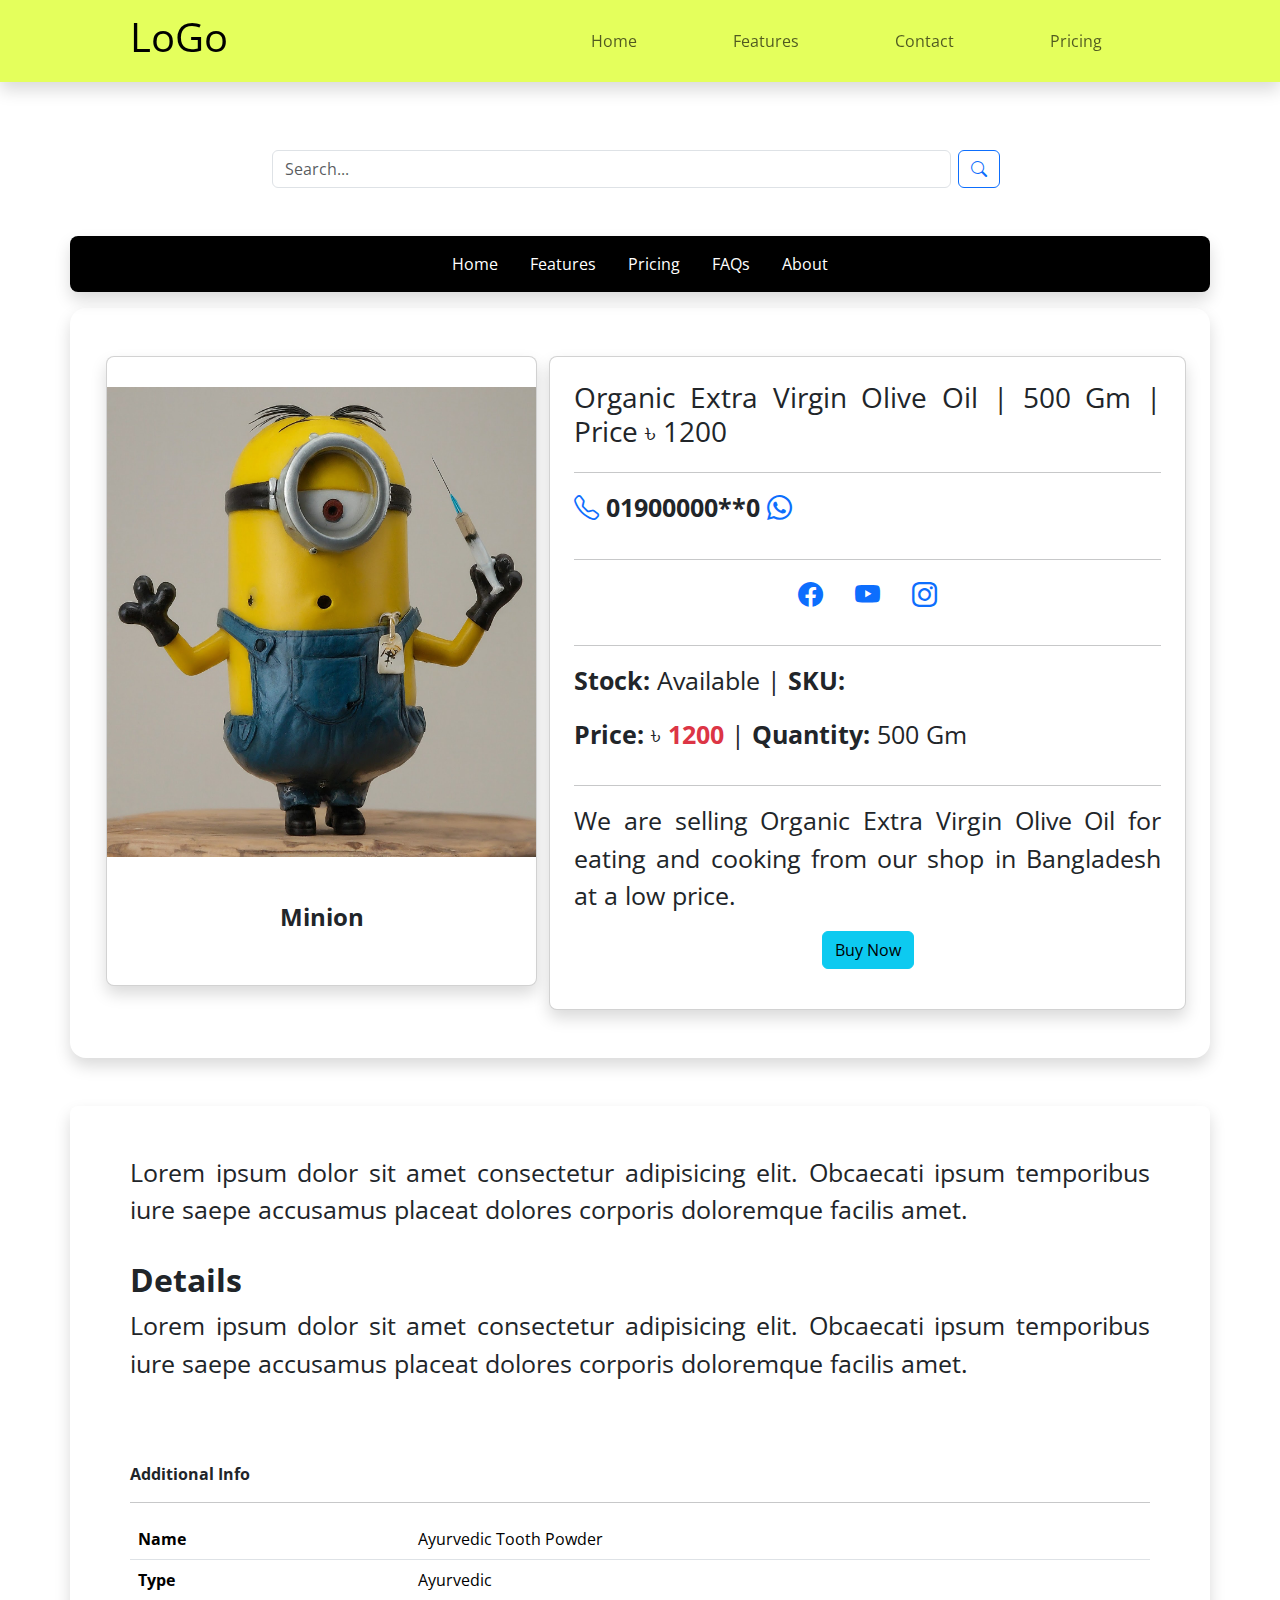
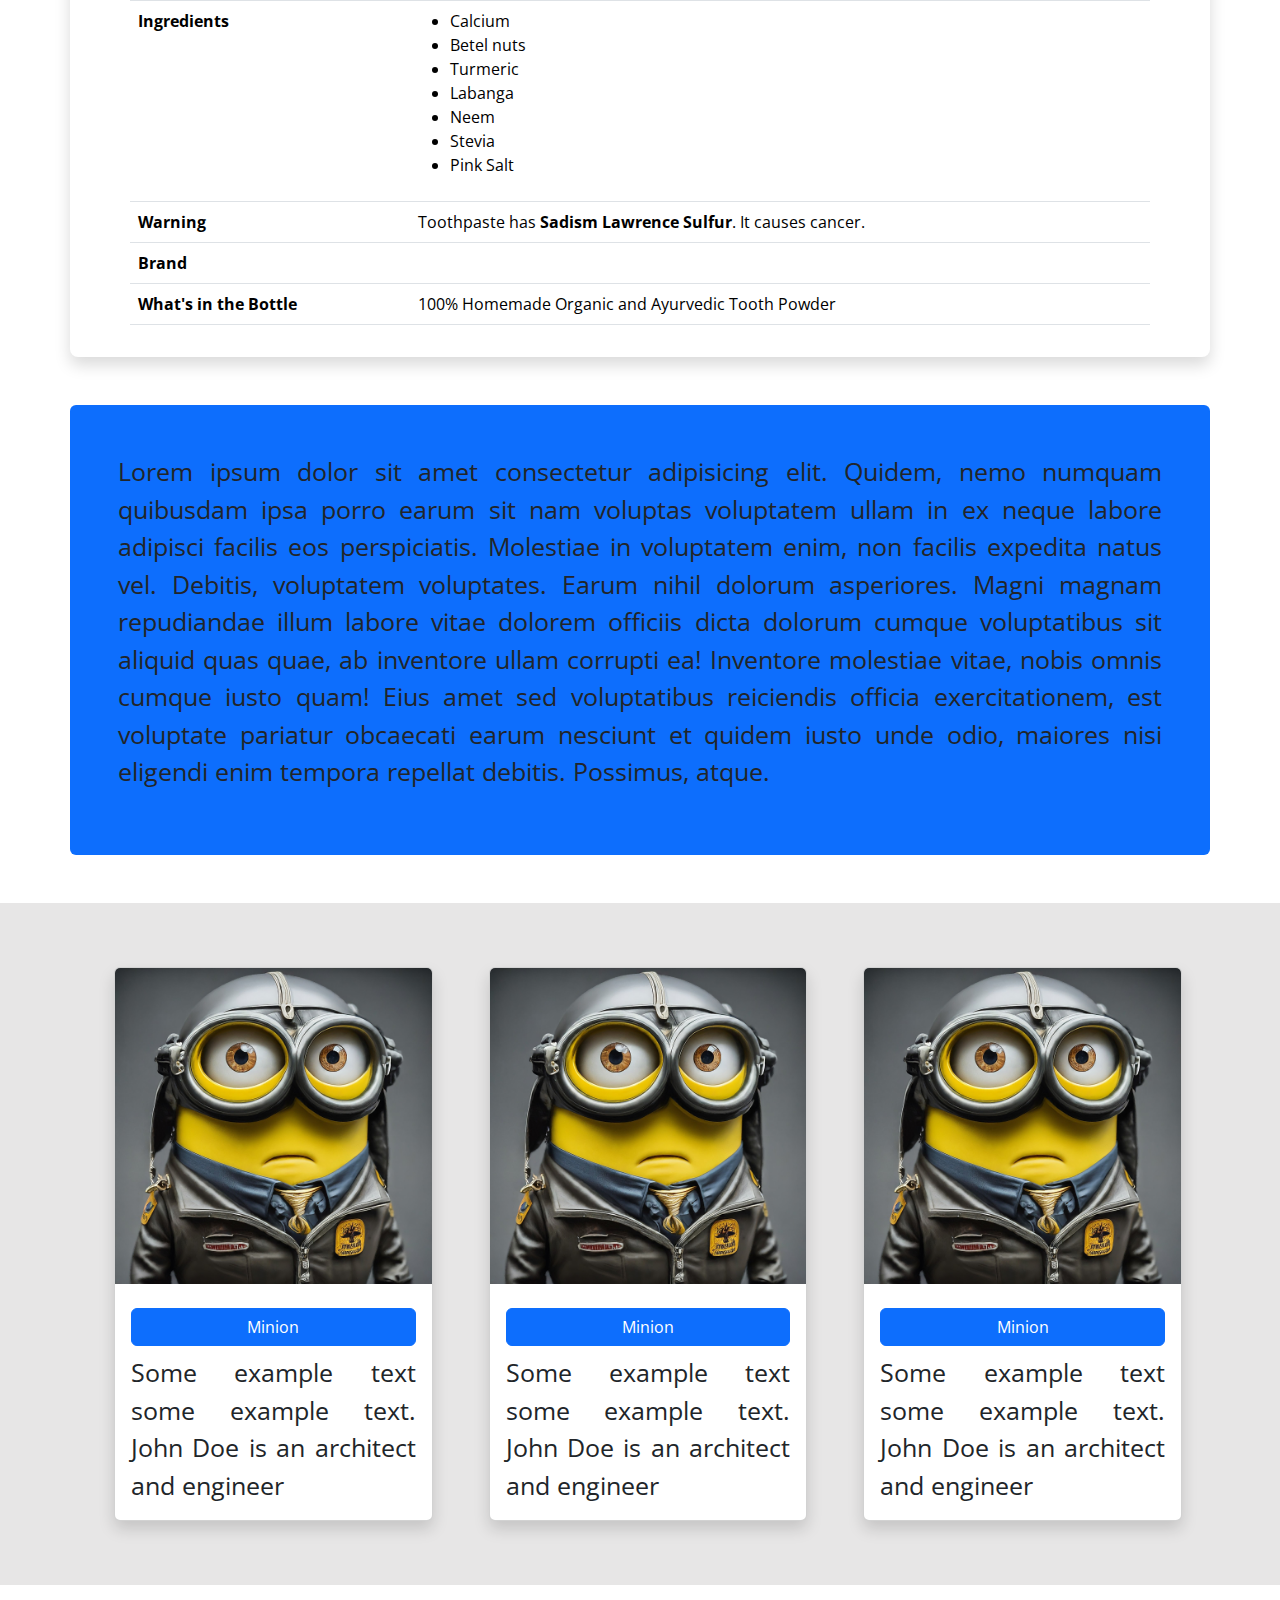
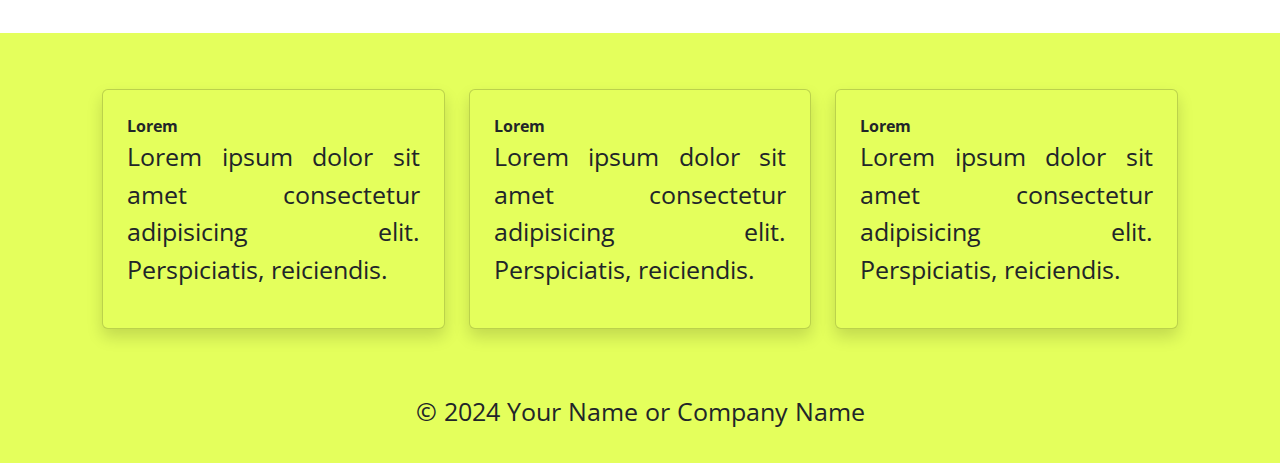
==== product.html @ 0180523d "Update product.html" ====
<!DOCTYPE html>
<html lang="en">
<!-- data-bs-theme="dark" -->

<head>
    <meta charset="utf-8">
    <meta name="viewport" content="width=device-width, initial-scale=1, shrink-to-fit=no">
    <title>E-commerce Website</title>

    <!-- bootstrap cdn  -->
    <link href="https://cdn.jsdelivr.net/npm/bootstrap@5.3.3/dist/css/bootstrap.min.css" rel="stylesheet" integrity=""
        crossorigin="">

    <!-- google fonts  -->
    <link
        href="https://fonts.googleapis.com/css2?family=Open+Sans:ital,wdth,wght@0,97.2,300..800;1,97.2,300..800&display=swap"
        rel="stylesheet">

    <!-- font awesome  -->

    <!-- normal icon ************ -->
    <link rel="stylesheet" href="https://cdn.jsdelivr.net/npm/bootstrap-icons@1.11.3/font/bootstrap-icons.min.css">


    <!-- css  -->
    <link rel="stylesheet" href="style.css">




</head>

<body>

    <!-- nav  -->
    <header>
        <nav class="navbar navbar-expand-lg custom-color shadow fixed-top">
            <div class="container">
                <a class="navbar-brand" href="#">
                    <h1 class="ps-5">LoGo</h1>
                </a>
                <button class="navbar-toggler" type="button" data-bs-toggle="collapse" data-bs-target="#navbarNav"
                    aria-controls="navbarNav" aria-expanded="false" aria-label="Toggle navigation">
                    <span class="navbar-toggler-icon"></span>
                </button>
                <div class="collapse navbar-collapse d-md-flex justify-content-end" id="navbarNav">
                    <ul class="navbar-nav me-5 custom-text-color">
                        <li class="nav-item">
                            <a class="nav-link px-5" href="index.html">Home</a>
                        </li>
                        <li class="nav-item">
                            <a class="nav-link px-5" href="#">Features</a>
                        </li>
                        <li class="nav-item">
                            <a class="nav-link px-5" href="#">Contact</a>
                        </li>
                        <li class="nav-item">
                            <a class="nav-link px-5" href="#">Pricing</a>
                        </li>
                    </ul>
                </div>
            </div>
        </nav>
    </header>
    <!-- nav*  -->

    <div class="container" style="margin-top: 150px ;"></div>

    <!-- search bar  -->
    <section>
        <div class="container my-5">
            <div class="row justify-content-center">
                <div class="col-md-8">
                    <form action="">
                        <div class="input-group">
                            <input class="form-control rounded-2" placeholder="Search...">
                            <div class="input-group-append">
                                <span class="input-group-text mx-md-2 btn btn-outline-primary"><i
                                        class="bi bi-search y"></i></span>
                            </div>
                        </div>
                    </form>
                </div>
            </div>
        </div>
    </section>
    <!-- search bar*  -->

    <!-- main  -->
    <main>

        <!-- banner row  -->
        <!-- Header -->
        <section>
            <header class="container d-flex justify-content-center py-2 nav-s bg-black rounded-3 shadow mb-3 ">
                <ul class="nav nav-pills">
                    <li class="nav-item"><a href="#" class="nav-link text-white" aria-current="page">Home</a></li>
                    <li class="nav-item"><a href="#" class="nav-link text-white ">Features</a></li>
                    <li class="nav-item"><a href="#" class="nav-link text-white ">Pricing</a></li>
                    <li class="nav-item"><a href="#" class="nav-link text-white ">FAQs</a></li>
                    <li class="nav-item"><a href="#" class="nav-link text-white ">About</a></li>
                </ul>
            </header>
        </section>
        <!-- Header* -->
        <!-- banner row*  -->

        <!-- row 1 -->
        <div class="container box shadow rounded-4 mb-5">
            <div class="row py-5 px-4">

                <!-- left col  -->
                <div class="col-md-5">
                    <div class="card shadow rounded-3 card-instax mb-3 zoom">
                        <img class="card-img-top" src="assets/pics/1.jpeg" alt="Card image">
                        <div class="card-body">
                            <h4 class="d-flex justify-content-center pb-4 mx-4 bold">
                                Minion
                            </h4>
                        </div>
                    </div>
                </div>
                <!-- left col ends  -->

                <!-- right col  -->
                <div class="col-md-6 ms-auto p-4 card card-body shadow rounded-3">
                    <h3>Organic Extra Virgin Olive Oil | 500 Gm | Price ৳ 1200</h3>
                    <hr>
                    <p>
                        <a href="tel:019000000*" class="bi bi-telephone bi-sm"></a>
                        <b>01900000**0</b>
                        <a href="https://wa.me/" class="bi bi-whatsapp"></a>
                    </p>
                    <hr>
                    <p class="d-flex justify-content-center">
                        <a href="https://facebook.com" class="bi bi-facebook px-3"></a>
                        <a href="https://youtube.com" class="bi bi-youtube px-3"></a>
                        <a href="https://instagram.com" class="bi bi-instagram px-3"></a>
                    </p>
                    <hr>
                    <p>
                        <b>Stock:</b> Available | <b>SKU:</b>
                    </p>
                    <p>
                        <b>Price:</b> ৳ <b class="text-danger">1200</b> | <b>Quantity:</b> 500 Gm
                    </p>
                    <hr>
                    <p>We are selling Organic Extra Virgin Olive Oil for eating and cooking from our shop in
                        Bangladesh at a low price.</p>
                    <p class="d-flex justify-content-center">
                        <a href="#" class="btn btn-info">Buy Now</a>
                    </p>
                </div>
                <!-- right col ends  -->
            </div>
        </div>

        <!-- row 1* -->

        <!-- row 1.1 -->
        <section>
            <!-- details  -->
            <div class="container shadow rounded-3 my-5">
                <!-- 1st row  -->
                <div class="row py-5">
                    <div class="col-md-12">
                        <p class=" px-5">Lorem ipsum dolor sit amet consectetur adipisicing elit. Obcaecati ipsum
                            temporibus iure saepe accusamus placeat dolores corporis doloremque facilis amet.</p>

                        <h2 class="pt-3 px-5 bold ">Details</h2>

                        <p class="px-5">Lorem ipsum dolor sit amet consectetur adipisicing elit. Obcaecati ipsum
                            temporibus iure saepe accusamus placeat dolores corporis doloremque facilis amet.</p>
                    </div>
                </div>
                <!-- 2nd row  -->
                <div class="row py-3 px-5">
                    <div class="container-fluid">
                        <strong>
                            Additional Info
                        </strong>
                        <hr>
                        <div class="table-responsive">
                            <table class="table">
                                <tbody>
                                    <tr>
                                        <td><b>Name</b></td>
                                        <td>Ayurvedic Tooth Powder</td>
                                    </tr>
                                    <tr>
                                        <td><b>Type</b></td>
                                        <td>Ayurvedic</td>
                                    </tr>
                                    <tr>
                                        <td><b>Ingredients</b></td>
                                        <td>
                                            <ul>
                                                <li>Calcium</li>
                                                <li>Betel nuts</li>
                                                <li>Turmeric</li>
                                                <li>Labanga</li>
                                                <li>Neem</li>
                                                <li>Stevia</li>
                                                <li>Pink Salt</li>
                                            </ul>
                                        </td>
                                    </tr>
                                    <tr>
                                        <td><b>Warning</b></td>
                                        <td>Toothpaste has <b>Sadism Lawrence Sulfur</b>. It causes cancer.</td>
                                    </tr>
                                    <tr>
                                        <td><b>Brand</b></td>
                                        <td></td>
                                    </tr>
                                    <tr>
                                        <td><b>What's in the Bottle</b></td>
                                        <td>100% Homemade Organic and Ayurvedic Tooth Powder</td>
                                    </tr>
                                </tbody>
                            </table>
                        </div>
                    </div>
                </div>
            </div>
            <!-- details ends  -->
        </section>
        <!-- row 1.1* -->

        <!-- row 2 -->
        <section>
            <div class="container my-5">
                <div class="row">
                    <div class="col-md-12 bg-primary p-5 rounded-2">
                        <p>
                            Lorem ipsum dolor sit amet consectetur adipisicing elit. Quidem, nemo numquam quibusdam ipsa
                            porro earum sit nam voluptas voluptatem ullam in ex neque labore adipisci facilis eos
                            perspiciatis. Molestiae in voluptatem enim, non facilis expedita natus vel. Debitis,
                            voluptatem voluptates. Earum nihil dolorum asperiores. Magni magnam repudiandae illum labore
                            vitae dolorem officiis dicta dolorum cumque voluptatibus sit aliquid quas quae, ab inventore
                            ullam corrupti ea! Inventore molestiae vitae, nobis omnis cumque iusto quam! Eius amet sed
                            voluptatibus reiciendis officia exercitationem, est voluptate pariatur obcaecati earum
                            nesciunt et quidem iusto unde odio, maiores nisi eligendi enim tempora repellat debitis.
                            Possimus, atque.
                        </p>
                    </div>
                </div>
            </div>
        </section>
        <!-- row 2* -->


        <!-- row 3 -->
        <section style="background-color: rgb(231, 230, 230);" class="py-5 my-5 ">
            <div class="container d-flex justify-content-center">
                <div class="row ms-1">
                    <div class="col-md-4 mx-auto mx-md-0">
                        <div class="d-sm-flex justify-content-md-end mx-3 ">
                            <div class="card shadow my-3" style="width:400px">
                                <img class="card-img-top img-fluid" src="assets/pics/6.jpeg" alt="Card image"
                                    style="width:100%">
                                <div class="card-body">
                                    <div class="d-grid py-2">
                                        <a href="" type="button" class="btn btn-primary btn-block">Minion</a>
                                    </div>
                                    <p class="card-text d-flex justify-content-center">Some example text some example
                                        text. John Doe is an architect and
                                        engineer</p>
                                </div>
                            </div>
                        </div>
                    </div>
                    <div class="col-md-4 mx-auto mx-md-0">
                        <div class="d-sm-flex justify-content-md-end mx-3 ">
                            <div class="card shadow my-3" style="width:400px">
                                <img class="card-img-top img-fluid" src="assets/pics/6.jpeg" alt="Card image"
                                    style="width:100%">
                                <div class="card-body">
                                    <div class="d-grid py-2">
                                        <a href="" type="button" class="btn btn-primary btn-block">Minion</a>
                                    </div>
                                    <p class="card-text d-flex justify-content-center">Some example text some example
                                        text. John Doe is an architect and
                                        engineer</p>
                                </div>
                            </div>
                        </div>
                    </div>
                    <div class="col-md-4 mx-auto mx-md-0">
                        <div class="d-sm-flex justify-content-md-end mx-3 ">
                            <div class="card shadow my-3" style="width:400px">
                                <img class="card-img-top img-fluid" src="assets/pics/6.jpeg" alt="Card image"
                                    style="width:100%">
                                <div class="card-body">
                                    <div class="d-grid py-2">
                                        <a href="" type="button" class="btn btn-primary btn-block">Minion</a>
                                    </div>
                                    <p class="card-text d-flex justify-content-center">Some example text some example
                                        text. John Doe is an architect and
                                        engineer</p>
                                </div>
                            </div>
                        </div>
                    </div>
                </div>
            </div>
        </section>
        <!-- row 3* -->

    </main>
    <!-- main*  -->


    <!-- footer  -->
    <footer>
        <section class="py-3 custom-color">
            <div class="container">
                <div class="row my-3 mx-2">
                    <div class="col-md-4 my-sm-2">
                        <div class="card p-4 shadow rounded-2 my-3 custom-color custom-text-color">
                            <strong class="bold custom-text-color">Lorem</strong>
                            <p class="custom-text-color">Lorem ipsum dolor sit amet consectetur adipisicing elit.
                                Perspiciatis, reiciendis.</p>
                        </div>
                    </div>
                    <div class="col-md-4 my-sm-2">
                        <div class="card p-4 shadow rounded-2 my-3 custom-color custom-text-color">
                            <strong class="bold custom-text-color">Lorem</strong>
                            <p class="custom-text-color">Lorem ipsum dolor sit amet consectetur adipisicing elit.
                                Perspiciatis, reiciendis.</p>
                        </div>
                    </div>
                    <div class="col-md-4 my-sm-2">
                        <div class="card p-4 shadow rounded-2 my-3 custom-color custom-text-color">
                            <strong class="bold custom-text-color">Lorem</strong>
                            <p class="custom-text-color">Lorem ipsum dolor sit amet consectetur adipisicing elit.
                                Perspiciatis, reiciendis.</p>
                        </div>
                    </div>
                </div>
            </div>
            <p class="pt-4 text-center custom-text-color">© 2024 Your Name or Company Name</p>

        </section>
    </footer>
    <!-- footer*  -->


    <!-- scripts  -->
    <script src="https://cdn.jsdelivr.net/npm/@popperjs/core@2.10.2/dist/umd/popper.min.js"></script>
    <script src="https://cdn.jsdelivr.net/npm/bootstrap@5.3.3/dist/js/bootstrap.bundle.min.js" integrity=""
        crossorigin=""></script>
    <script src="https://stackpath.bootstrapcdn.com/bootstrap/5.1.3/js/bootstrap.min.js"></script>
    <!-- scripts*  -->

</body>

</html>
---- style.css ----
/* https://getbootstrap.com/docs/5.3/components/collapse/#example
<input type="color" class="form-control form-control-color" value="#CCCCCC">
data-bs-theme="dark" */


/* custom-color 
for nav and footer color */

body {
  font-family: 'Open Sans', sans-serif;
  /* Fallback font for non-supporting browsers */
}

p {
  font-size: 25px;
  font-weight: 350;
}

h1,
h2,
h3,
h4,
h5,
h6,
p {
  font-weight: 400;
  text-align:justify ;
}

.round{
  border-radius: 50%;
}

/* font size  */

.bold{
  font-weight: bolder;
}

/* colors  */

.custom-color {
  background-color: #e4ff5c; /* Change this to your desired color */
}
/* ratio 1.26 */
.card-instax {
  width: 100%;
  max-width: 500px;
  /* Default card width for desktop */
  height: 630px;
  margin-bottom: auto;
}

/* ratio 1.15 */
.card-instax img {
  width: 100%;
  max-width: 450px;
  /* Default card width for desktop */
  height: 530px;
  margin: 0 auto;
  padding-top: 30px;
  padding-bottom: 30px;
}
/* carousel customization */
.carousel-item img {
  width: 100%;
  height: 100%;
  object-fit: cover;
}

.carousel-item {
  transition: transform 2000ms ease-in-out;
}

.carousel-inner {
  width: 100%;
  height: 360px;
  overflow: hidden;
}

.carousel-item {
  width: 100%;
  height: 100%;
  display: flex;
  align-items: center;
  justify-content: center;
}

/* custom card settings  */

.card-custom {
  width: 100%;
  max-width: 360px;
  /* Default card width for desktop */
  height: 390px;
  margin: 10px auto;
}

.card-custom img {
  width: 100%;
  height: auto;
}



/* media query  */

/* ---------------------------------- */
@media (max-width: 768px) {

  /* Media query for phone view */
  .card-custom {
    max-width: 520px;
    /* Increased card width for mobile */
    height: 360px;
    /* Increased card height for mobile */
  }

/* ratio 1.375 */
.card-instax {
  width: 100%;
  max-width: 500px;
  height: 550px;
  margin-bottom: auto;
}

/* ratio 1.125 */
.card-instax img {
  width: 350px;
  max-width: 450px;
  height: 400px;
  margin: 0 auto;
  padding-top: 20px;
  padding-bottom: 0px;
}

}
/* ------------------------------------- */
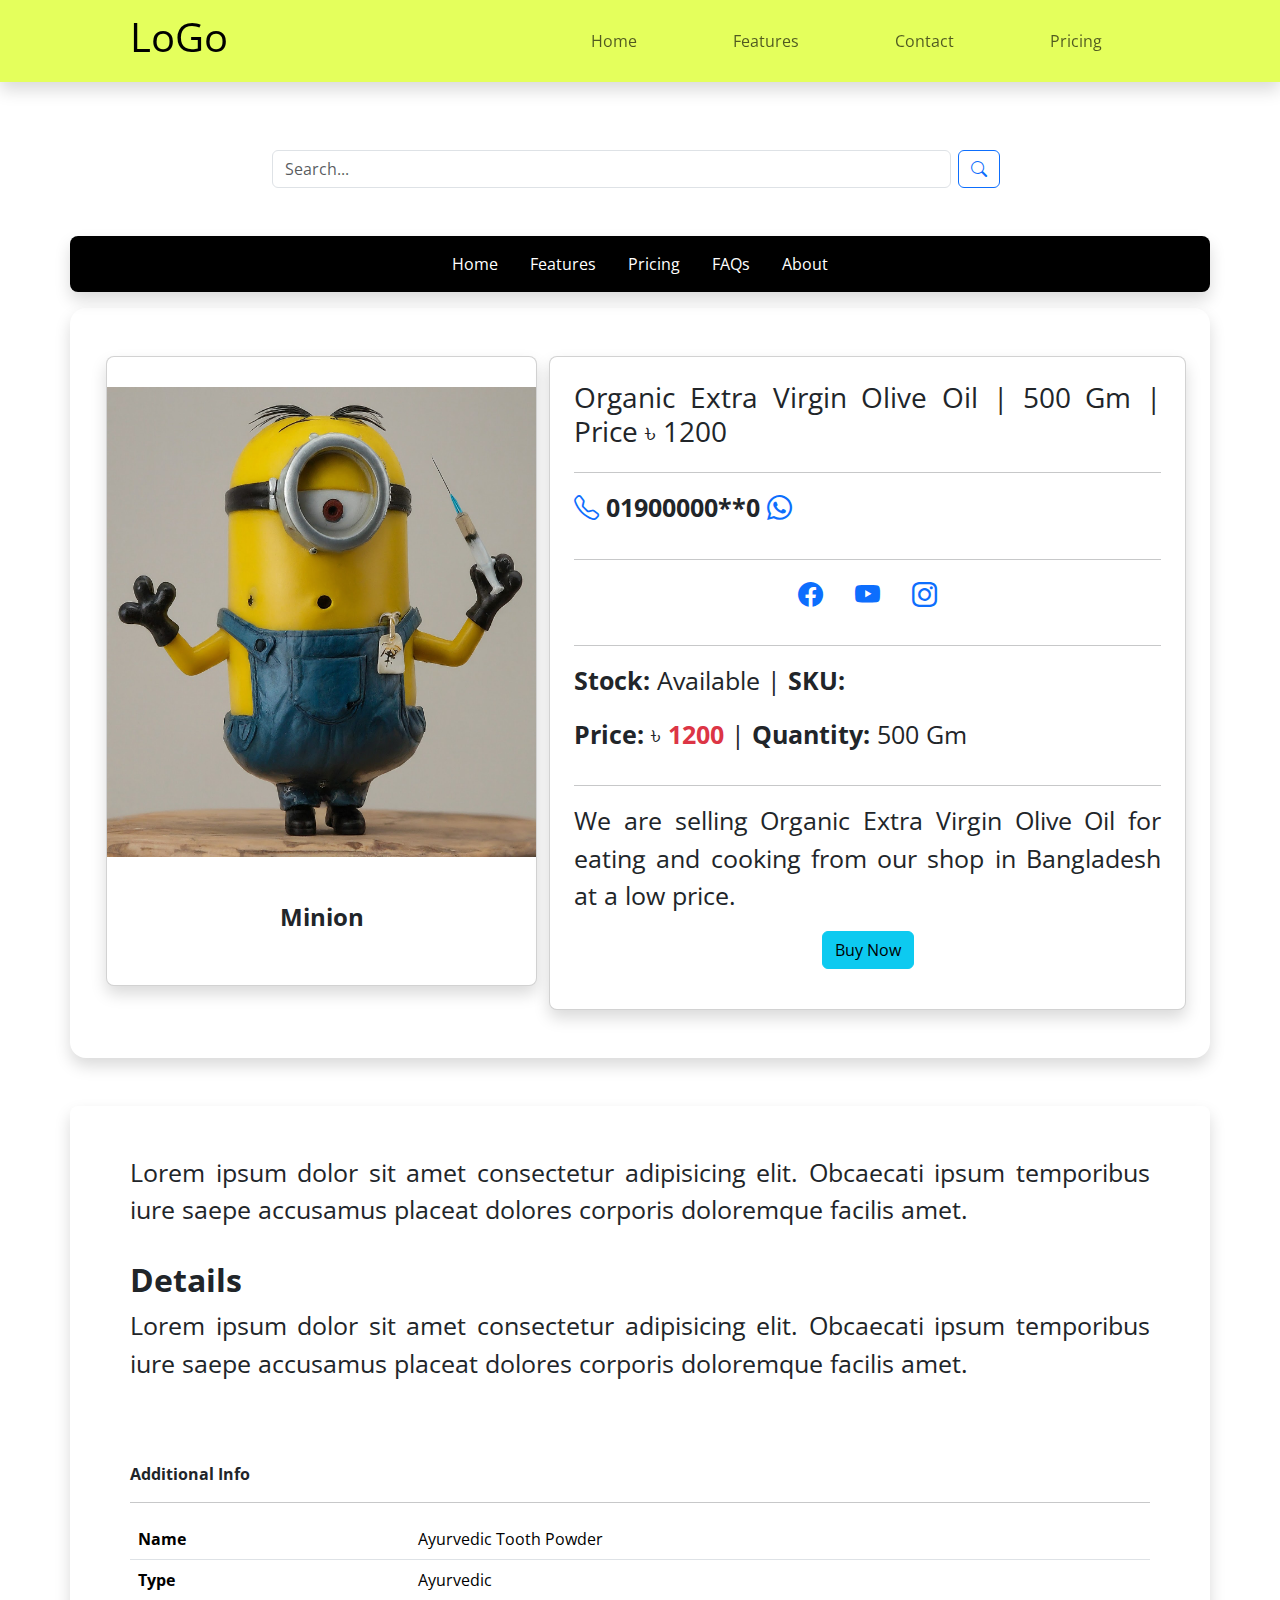
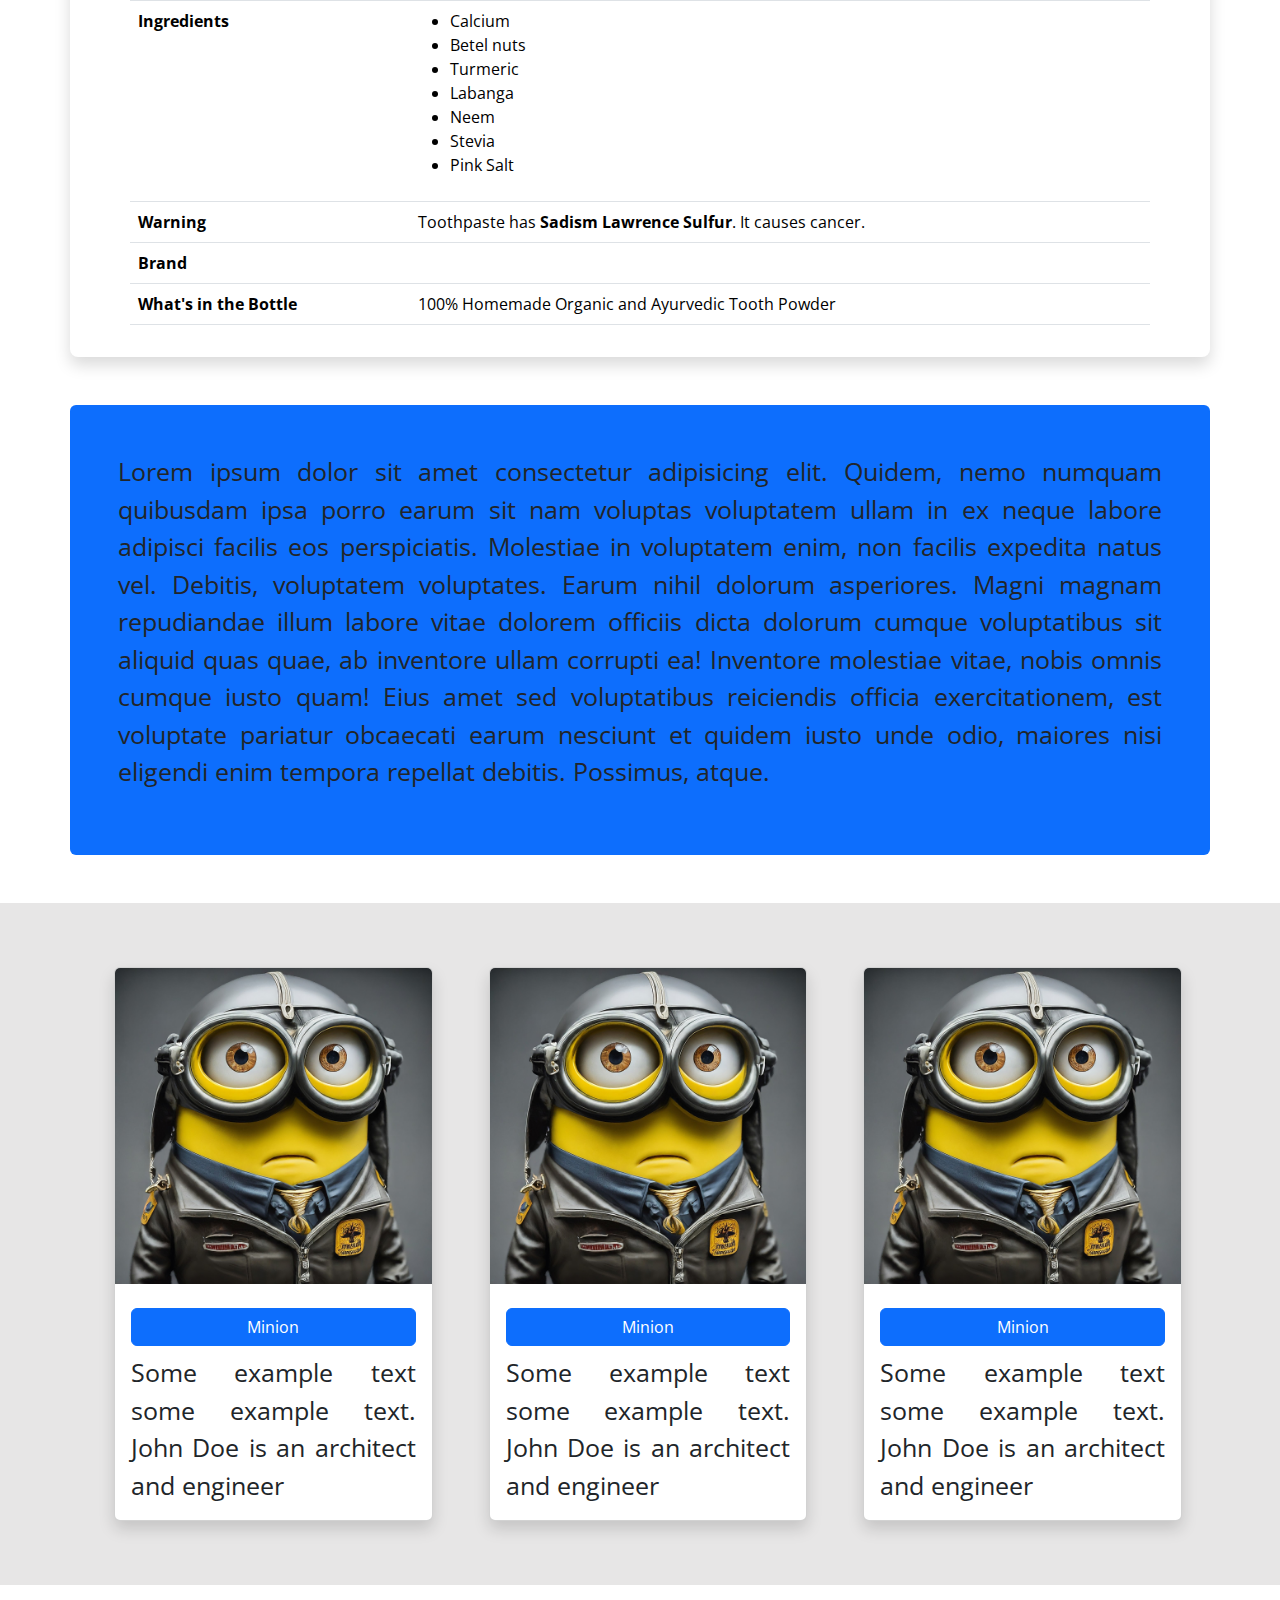
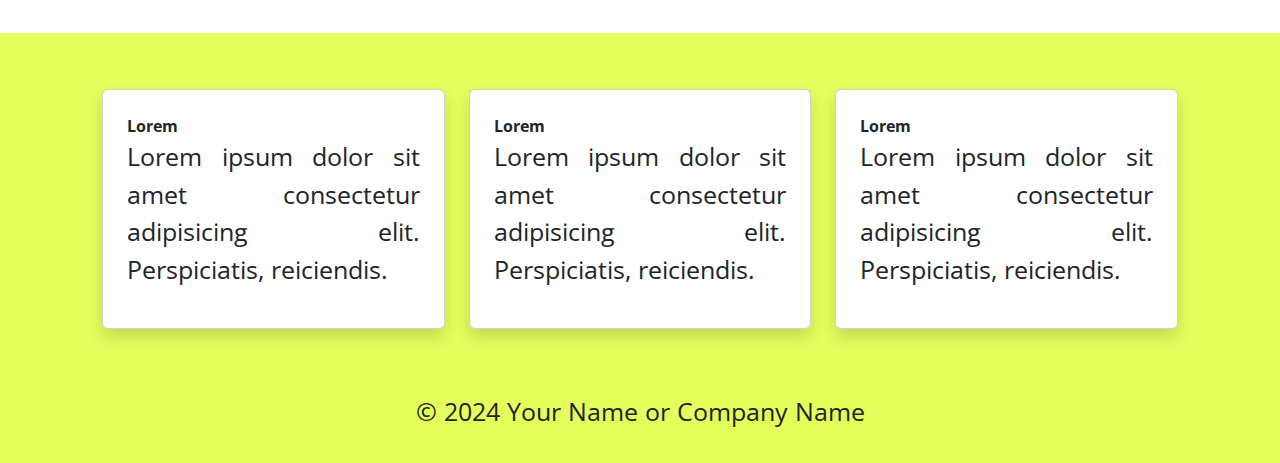
==== commit b19d1209: "Update product.html" ====
--- a/product.html
+++ b/product.html
@@ -311,27 +311,27 @@
     <!-- main*  -->
 
 
-    <!-- footer  -->
+      <!-- footer  -->
     <footer>
         <section class="py-3 custom-color">
             <div class="container">
                 <div class="row my-3 mx-2">
                     <div class="col-md-4 my-sm-2">
-                        <div class="card p-4 shadow rounded-2 my-3 custom-color custom-text-color">
+                        <div class="card p-4 shadow rounded-2 my-3 ">
                             <strong class="bold custom-text-color">Lorem</strong>
                             <p class="custom-text-color">Lorem ipsum dolor sit amet consectetur adipisicing elit.
                                 Perspiciatis, reiciendis.</p>
                         </div>
                     </div>
                     <div class="col-md-4 my-sm-2">
-                        <div class="card p-4 shadow rounded-2 my-3 custom-color custom-text-color">
+                        <div class="card p-4 shadow rounded-2 my-3">
                             <strong class="bold custom-text-color">Lorem</strong>
                             <p class="custom-text-color">Lorem ipsum dolor sit amet consectetur adipisicing elit.
                                 Perspiciatis, reiciendis.</p>
                         </div>
                     </div>
                     <div class="col-md-4 my-sm-2">
-                        <div class="card p-4 shadow rounded-2 my-3 custom-color custom-text-color">
+                        <div class="card p-4 shadow rounded-2 my-3 ">
                             <strong class="bold custom-text-color">Lorem</strong>
                             <p class="custom-text-color">Lorem ipsum dolor sit amet consectetur adipisicing elit.
                                 Perspiciatis, reiciendis.</p>
@@ -344,7 +344,6 @@
         </section>
     </footer>
     <!-- footer*  -->
-
 
     <!-- scripts  -->
     <script src="https://cdn.jsdelivr.net/npm/@popperjs/core@2.10.2/dist/umd/popper.min.js"></script>
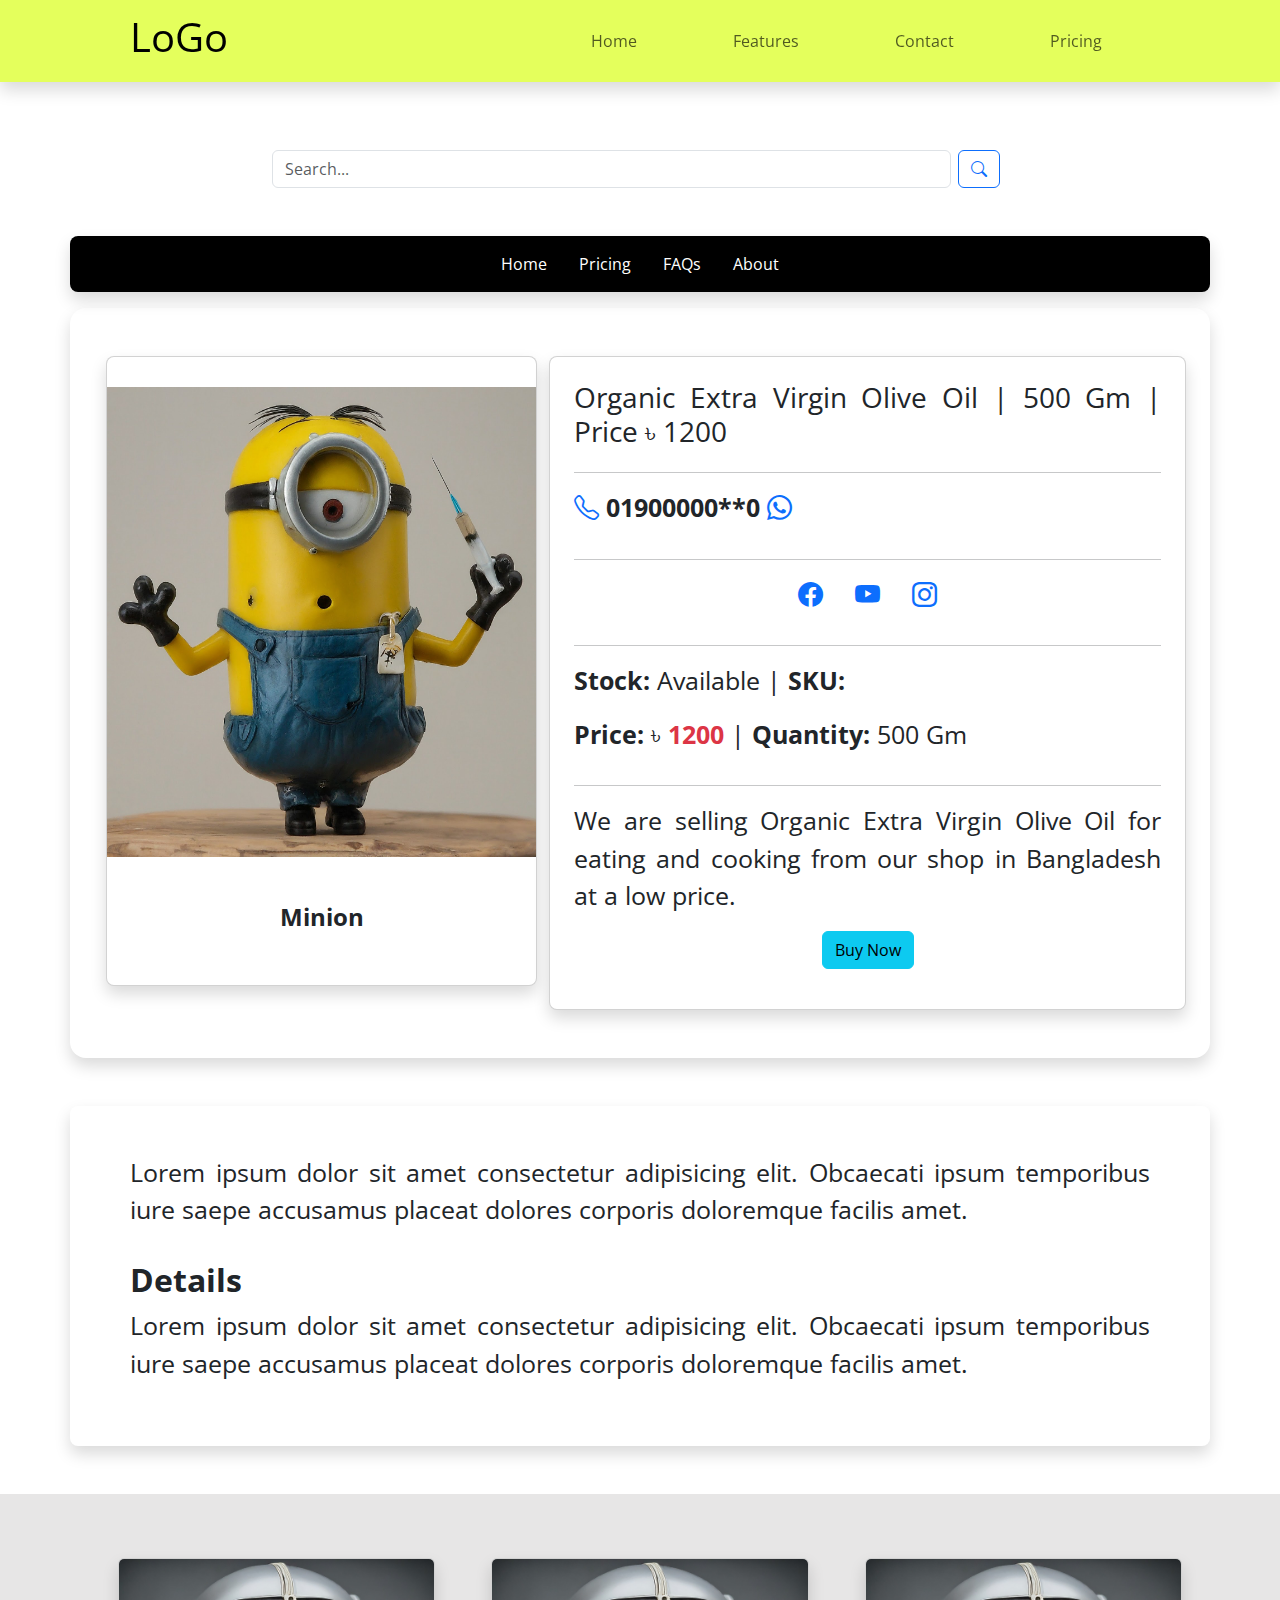
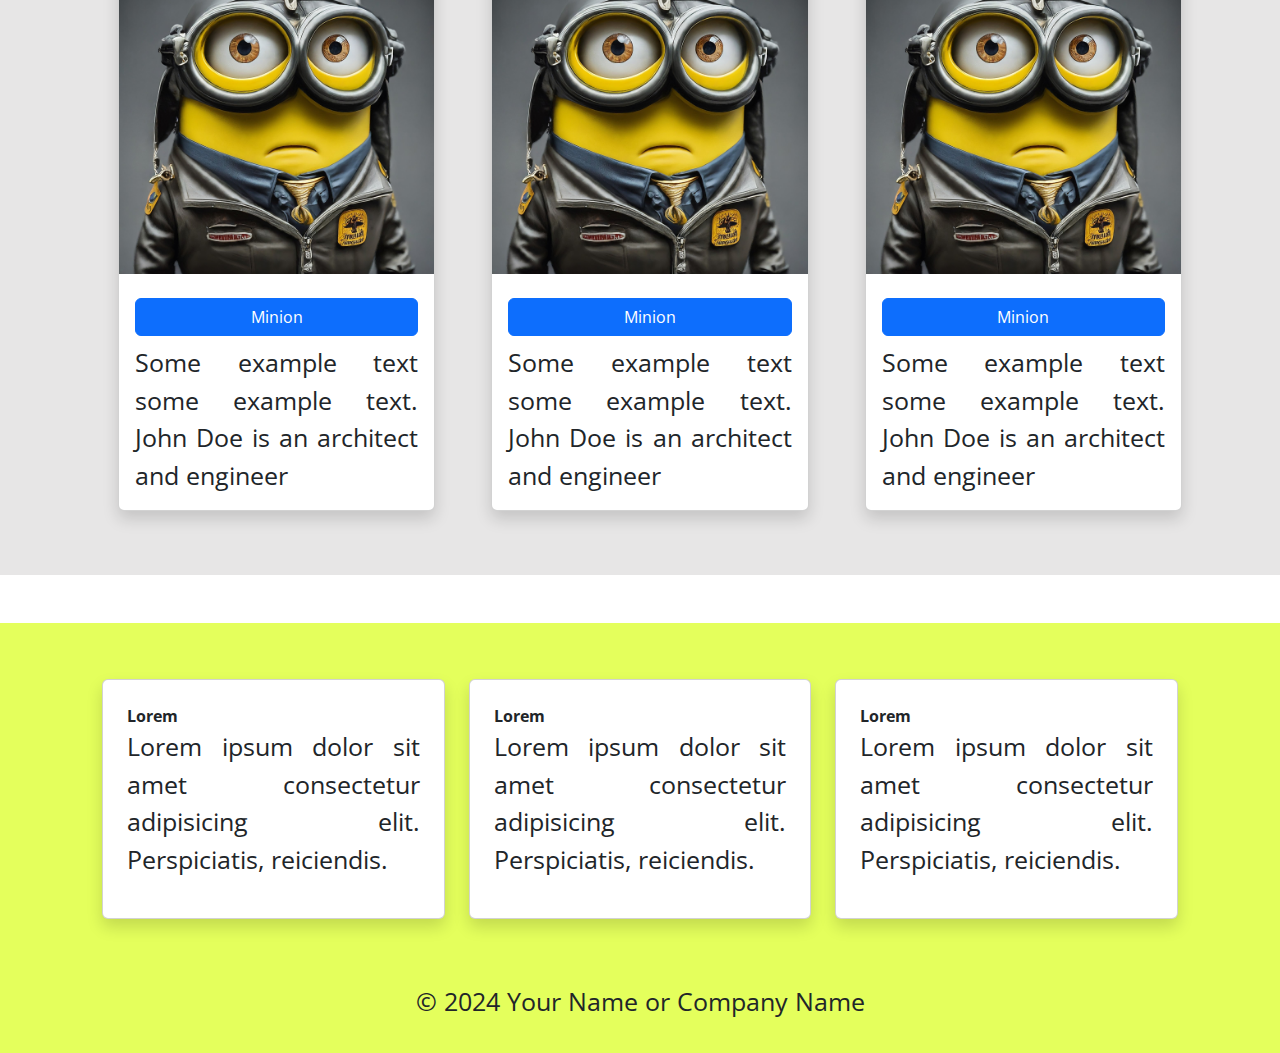
==== commit 83810ec0: "Update product.html" ====
--- a/product.html
+++ b/product.html
@@ -31,6 +31,7 @@
 </head>
 
 <body>
+
 
     <!-- nav  -->
     <header>
@@ -94,8 +95,7 @@
         <section>
             <header class="container d-flex justify-content-center py-2 nav-s bg-black rounded-3 shadow mb-3 ">
                 <ul class="nav nav-pills">
-                    <li class="nav-item"><a href="#" class="nav-link text-white" aria-current="page">Home</a></li>
-                    <li class="nav-item"><a href="#" class="nav-link text-white ">Features</a></li>
+                    <li class="nav-item"><a href="#" class="nav-link text-white">Home</a></li>
                     <li class="nav-item"><a href="#" class="nav-link text-white ">Pricing</a></li>
                     <li class="nav-item"><a href="#" class="nav-link text-white ">FAQs</a></li>
                     <li class="nav-item"><a href="#" class="nav-link text-white ">About</a></li>
@@ -114,7 +114,7 @@
                     <div class="card shadow rounded-3 card-instax mb-3 zoom">
                         <img class="card-img-top" src="assets/pics/1.jpeg" alt="Card image">
                         <div class="card-body">
-                            <h4 class="d-flex justify-content-center pb-4 mx-4 bold">
+                            <h4 class="d-flex justify-content-center pb-4 mx-3 bold">
                                 Minion
                             </h4>
                         </div>
@@ -123,7 +123,7 @@
                 <!-- left col ends  -->
 
                 <!-- right col  -->
-                <div class="col-md-6 ms-auto p-4 card card-body shadow rounded-3">
+                <div class="col-md-6 p-4 card card-body shadow rounded-3">
                     <h3>Organic Extra Virgin Olive Oil | 500 Gm | Price ৳ 1200</h3>
                     <hr>
                     <p>
@@ -173,87 +173,16 @@
                             temporibus iure saepe accusamus placeat dolores corporis doloremque facilis amet.</p>
                     </div>
                 </div>
-                <!-- 2nd row  -->
-                <div class="row py-3 px-5">
-                    <div class="container-fluid">
-                        <strong>
-                            Additional Info
-                        </strong>
-                        <hr>
-                        <div class="table-responsive">
-                            <table class="table">
-                                <tbody>
-                                    <tr>
-                                        <td><b>Name</b></td>
-                                        <td>Ayurvedic Tooth Powder</td>
-                                    </tr>
-                                    <tr>
-                                        <td><b>Type</b></td>
-                                        <td>Ayurvedic</td>
-                                    </tr>
-                                    <tr>
-                                        <td><b>Ingredients</b></td>
-                                        <td>
-                                            <ul>
-                                                <li>Calcium</li>
-                                                <li>Betel nuts</li>
-                                                <li>Turmeric</li>
-                                                <li>Labanga</li>
-                                                <li>Neem</li>
-                                                <li>Stevia</li>
-                                                <li>Pink Salt</li>
-                                            </ul>
-                                        </td>
-                                    </tr>
-                                    <tr>
-                                        <td><b>Warning</b></td>
-                                        <td>Toothpaste has <b>Sadism Lawrence Sulfur</b>. It causes cancer.</td>
-                                    </tr>
-                                    <tr>
-                                        <td><b>Brand</b></td>
-                                        <td></td>
-                                    </tr>
-                                    <tr>
-                                        <td><b>What's in the Bottle</b></td>
-                                        <td>100% Homemade Organic and Ayurvedic Tooth Powder</td>
-                                    </tr>
-                                </tbody>
-                            </table>
-                        </div>
-                    </div>
-                </div>
             </div>
             <!-- details ends  -->
         </section>
         <!-- row 1.1* -->
-
-        <!-- row 2 -->
-        <section>
-            <div class="container my-5">
-                <div class="row">
-                    <div class="col-md-12 bg-primary p-5 rounded-2">
-                        <p>
-                            Lorem ipsum dolor sit amet consectetur adipisicing elit. Quidem, nemo numquam quibusdam ipsa
-                            porro earum sit nam voluptas voluptatem ullam in ex neque labore adipisci facilis eos
-                            perspiciatis. Molestiae in voluptatem enim, non facilis expedita natus vel. Debitis,
-                            voluptatem voluptates. Earum nihil dolorum asperiores. Magni magnam repudiandae illum labore
-                            vitae dolorem officiis dicta dolorum cumque voluptatibus sit aliquid quas quae, ab inventore
-                            ullam corrupti ea! Inventore molestiae vitae, nobis omnis cumque iusto quam! Eius amet sed
-                            voluptatibus reiciendis officia exercitationem, est voluptate pariatur obcaecati earum
-                            nesciunt et quidem iusto unde odio, maiores nisi eligendi enim tempora repellat debitis.
-                            Possimus, atque.
-                        </p>
-                    </div>
-                </div>
-            </div>
-        </section>
-        <!-- row 2* -->
 
 
         <!-- row 3 -->
         <section style="background-color: rgb(231, 230, 230);" class="py-5 my-5 ">
             <div class="container d-flex justify-content-center">
-                <div class="row ms-1">
+                <div class="row ms-2">
                     <div class="col-md-4 mx-auto mx-md-0">
                         <div class="d-sm-flex justify-content-md-end mx-3 ">
                             <div class="card shadow my-3" style="width:400px">
@@ -311,7 +240,7 @@
     <!-- main*  -->
 
 
-      <!-- footer  -->
+    <!-- footer  -->
     <footer>
         <section class="py-3 custom-color">
             <div class="container">
@@ -345,6 +274,7 @@
     </footer>
     <!-- footer*  -->
 
+
     <!-- scripts  -->
     <script src="https://cdn.jsdelivr.net/npm/@popperjs/core@2.10.2/dist/umd/popper.min.js"></script>
     <script src="https://cdn.jsdelivr.net/npm/bootstrap@5.3.3/dist/js/bootstrap.bundle.min.js" integrity=""
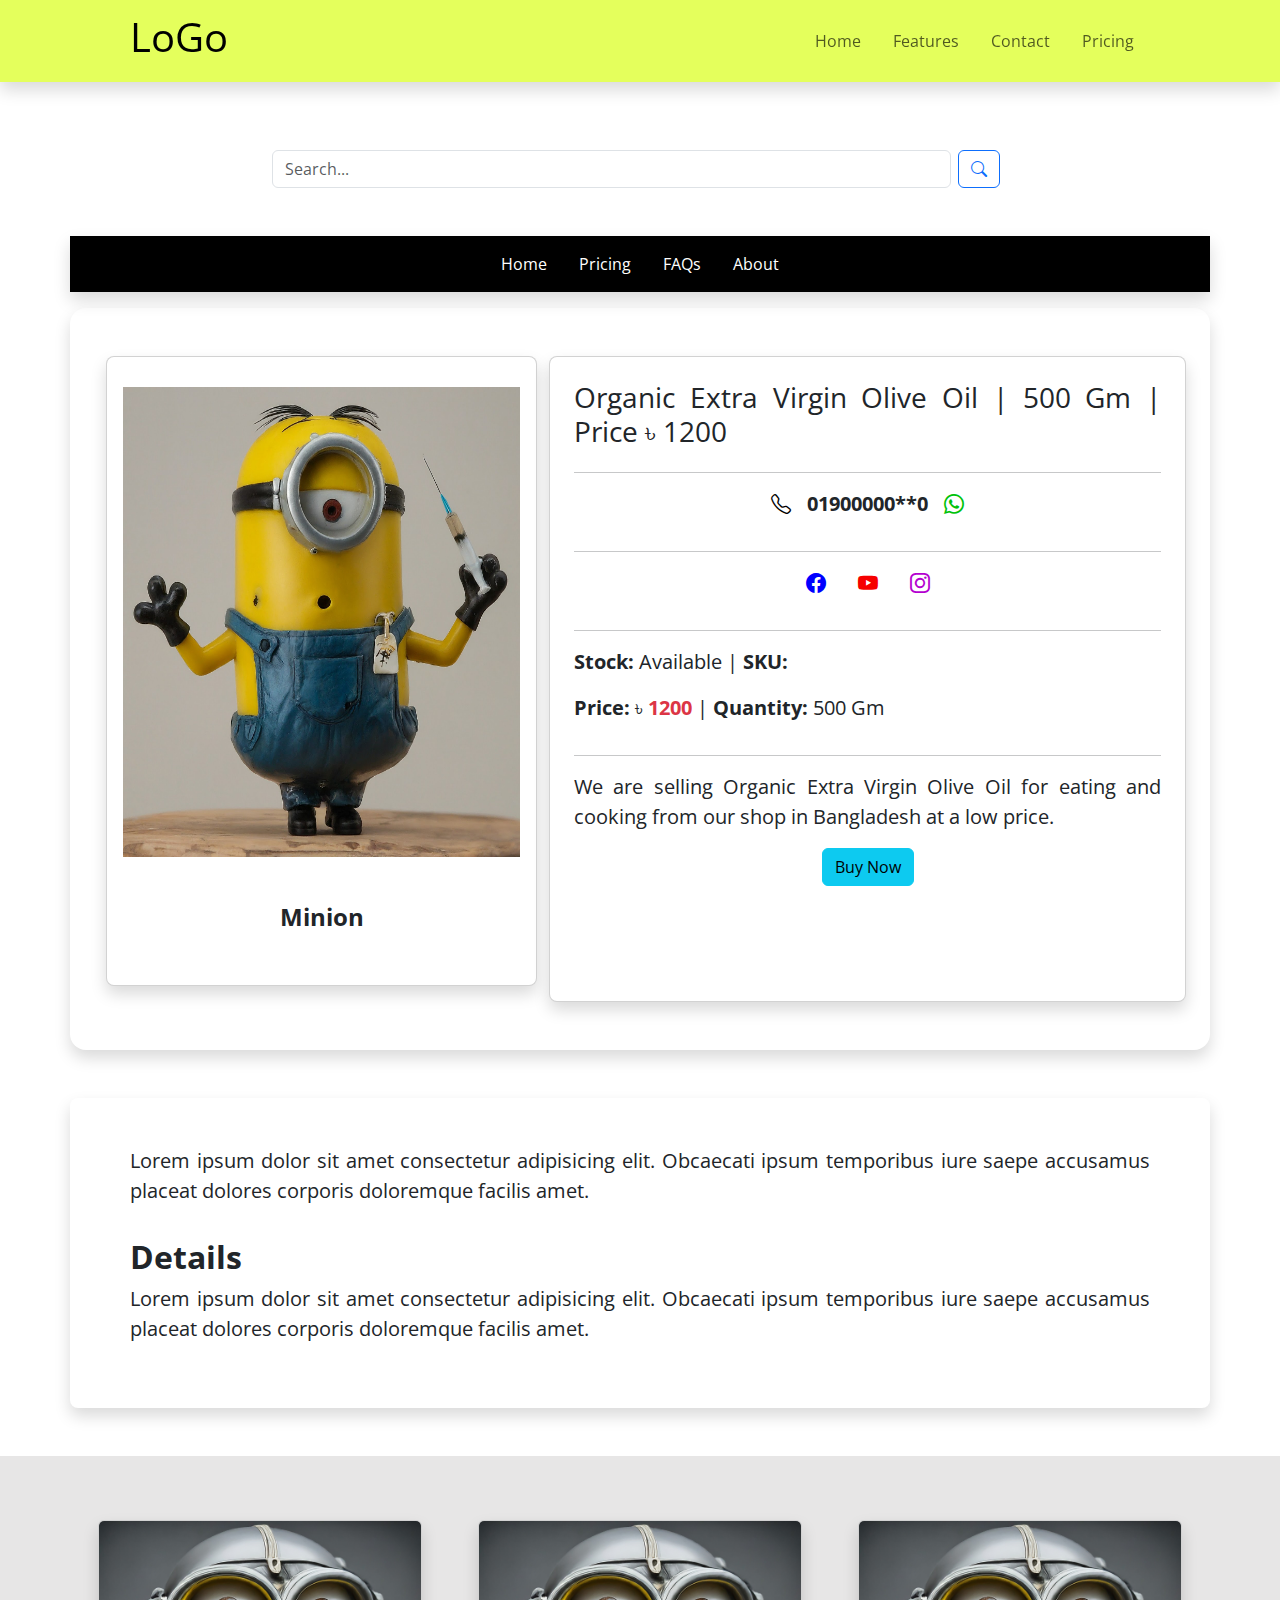
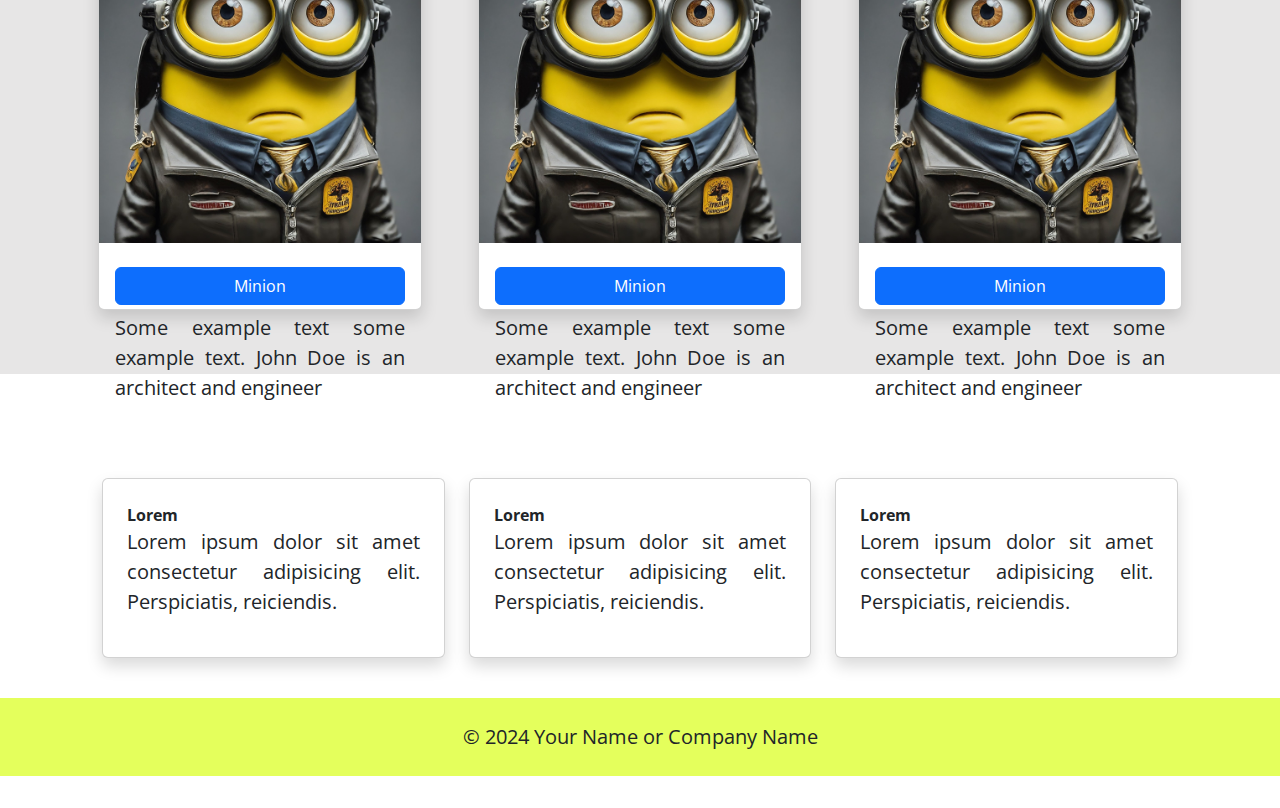
==== commit 8d614201: "Update product.html" ====
--- a/product.html
+++ b/product.html
@@ -1,73 +1,57 @@
 <!DOCTYPE html>
 <html lang="en">
-<!-- data-bs-theme="dark" -->
-
 <head>
     <meta charset="utf-8">
     <meta name="viewport" content="width=device-width, initial-scale=1, shrink-to-fit=no">
     <title>E-commerce Website</title>
 
-    <!-- bootstrap cdn  -->
-    <link href="https://cdn.jsdelivr.net/npm/bootstrap@5.3.3/dist/css/bootstrap.min.css" rel="stylesheet" integrity=""
-        crossorigin="">
-
-    <!-- google fonts  -->
-    <link
-        href="https://fonts.googleapis.com/css2?family=Open+Sans:ital,wdth,wght@0,97.2,300..800;1,97.2,300..800&display=swap"
-        rel="stylesheet">
-
-    <!-- font awesome  -->
-
-    <!-- normal icon ************ -->
+    <!-- Bootstrap CDN -->
+    <link href="https://cdn.jsdelivr.net/npm/bootstrap@5.3.3/dist/css/bootstrap.min.css" rel="stylesheet">
+
+    <!-- Google Fonts -->
+    <link href="https://fonts.googleapis.com/css2?family=Open+Sans:ital,wdth,wght@0,97.2,300..800;1,97.2,300..800&display=swap" rel="stylesheet">
+
+    <!-- Bootstrap Icons -->
     <link rel="stylesheet" href="https://cdn.jsdelivr.net/npm/bootstrap-icons@1.11.3/font/bootstrap-icons.min.css">
 
-
-    <!-- css  -->
+    <!-- Custom CSS -->
     <link rel="stylesheet" href="style.css">
-
-
-
-
 </head>
-
 <body>
-
-
-    <!-- nav  -->
+    <!-- Navbar -->
     <header>
         <nav class="navbar navbar-expand-lg custom-color shadow fixed-top">
             <div class="container">
                 <a class="navbar-brand" href="#">
                     <h1 class="ps-5">LoGo</h1>
                 </a>
-                <button class="navbar-toggler" type="button" data-bs-toggle="collapse" data-bs-target="#navbarNav"
-                    aria-controls="navbarNav" aria-expanded="false" aria-label="Toggle navigation">
+                <button class="navbar-toggler" type="button" data-bs-toggle="collapse" data-bs-target="#navbarNav" aria-controls="navbarNav" aria-expanded="false" aria-label="Toggle navigation">
                     <span class="navbar-toggler-icon"></span>
                 </button>
                 <div class="collapse navbar-collapse d-md-flex justify-content-end" id="navbarNav">
                     <ul class="navbar-nav me-5 custom-text-color">
                         <li class="nav-item">
-                            <a class="nav-link px-5" href="index.html">Home</a>
-                        </li>
-                        <li class="nav-item">
-                            <a class="nav-link px-5" href="#">Features</a>
-                        </li>
-                        <li class="nav-item">
-                            <a class="nav-link px-5" href="#">Contact</a>
-                        </li>
-                        <li class="nav-item">
-                            <a class="nav-link px-5" href="#">Pricing</a>
+                            <a class="nav-link px-3" href="index.html">Home</a>
+                        </li>
+                        <li class="nav-item">
+                            <a class="nav-link px-3" href="#">Features</a>
+                        </li>
+                        <li class="nav-item">
+                            <a class="nav-link px-3" href="#">Contact</a>
+                        </li>
+                        <li class="nav-item">
+                            <a class="nav-link px-3" href="#">Pricing</a>
                         </li>
                     </ul>
                 </div>
             </div>
         </nav>
     </header>
-    <!-- nav*  -->
-
-    <div class="container" style="margin-top: 150px ;"></div>
-
-    <!-- search bar  -->
+    <!-- Navbar End -->
+
+    <div class="container" style="margin-top: 150px;"></div>
+
+    <!-- Search Bar -->
     <section>
         <div class="container my-5">
             <div class="row justify-content-center">
@@ -76,8 +60,7 @@
                         <div class="input-group">
                             <input class="form-control rounded-2" placeholder="Search...">
                             <div class="input-group-append">
-                                <span class="input-group-text mx-md-2 btn btn-outline-primary"><i
-                                        class="bi bi-search y"></i></span>
+                                <span class="input-group-text mx-md-2 btn btn-outline-primary"><i class="bi bi-search"></i></span>
                             </div>
                         </div>
                     </form>
@@ -85,34 +68,30 @@
             </div>
         </div>
     </section>
-    <!-- search bar*  -->
-
-    <!-- main  -->
+    <!-- Search Bar End -->
+
+    <!-- Main -->
     <main>
-
-        <!-- banner row  -->
-        <!-- Header -->
+        <!-- Banner Row -->
         <section>
-            <header class="container d-flex justify-content-center py-2 nav-s bg-black rounded-3 shadow mb-3 ">
+            <header class="container d-flex justify-content-center py-2 nav-s bg-black  shadow mb-3">
                 <ul class="nav nav-pills">
                     <li class="nav-item"><a href="#" class="nav-link text-white">Home</a></li>
-                    <li class="nav-item"><a href="#" class="nav-link text-white ">Pricing</a></li>
-                    <li class="nav-item"><a href="#" class="nav-link text-white ">FAQs</a></li>
-                    <li class="nav-item"><a href="#" class="nav-link text-white ">About</a></li>
+                    <li class="nav-item"><a href="#" class="nav-link text-white">Pricing</a></li>
+                    <li class="nav-item"><a href="#" class="nav-link text-white">FAQs</a></li>
+                    <li class="nav-item"><a href="#" class="nav-link text-white">About</a></li>
                 </ul>
             </header>
         </section>
-        <!-- Header* -->
-        <!-- banner row*  -->
-
-        <!-- row 1 -->
+        <!-- Banner Row End -->
+
+        <!-- Product Section -->
         <div class="container box shadow rounded-4 mb-5">
             <div class="row py-5 px-4">
-
-                <!-- left col  -->
+                <!-- Left Column -->
                 <div class="col-md-5">
                     <div class="card shadow rounded-3 card-instax mb-3 zoom">
-                        <img class="card-img-top" src="assets/pics/1.jpeg" alt="Card image">
+                        <img class="card-img-top px-3" src="assets/pics/1.jpeg" alt="Card image">
                         <div class="card-body">
                             <h4 class="d-flex justify-content-center pb-4 mx-3 bold">
                                 Minion
@@ -120,22 +99,22 @@
                         </div>
                     </div>
                 </div>
-                <!-- left col ends  -->
-
-                <!-- right col  -->
+                <!-- Left Column End -->
+
+                <!-- Right Column -->
                 <div class="col-md-6 p-4 card card-body shadow rounded-3">
                     <h3>Organic Extra Virgin Olive Oil | 500 Gm | Price ৳ 1200</h3>
                     <hr>
-                    <p>
-                        <a href="tel:019000000*" class="bi bi-telephone bi-sm"></a>
+                    <p class="d-flex justify-content-center">
+                        <a href="tel:019000000*" style="color: black;"  class="bi bi-telephone bi-sm mx-3"></a>
                         <b>01900000**0</b>
-                        <a href="https://wa.me/" class="bi bi-whatsapp"></a>
+                        <a href="https://wa.me/" style="color: rgb(0, 194, 10);" class="bi bi-whatsapp mx-3"></a>
                     </p>
                     <hr>
                     <p class="d-flex justify-content-center">
-                        <a href="https://facebook.com" class="bi bi-facebook px-3"></a>
-                        <a href="https://youtube.com" class="bi bi-youtube px-3"></a>
-                        <a href="https://instagram.com" class="bi bi-instagram px-3"></a>
+                        <a href="https://facebook.com"style="color: blue;"  class="bi bi-facebook px-3"></a>
+                        <a href="https://youtube.com" style="color: rgb(246, 0, 0);" class="bi bi-youtube px-3"></a>
+                        <a href="https://instagram.com" style="color: rgb(180, 0, 208);" class="bi bi-instagram px-3"></a>
                     </p>
                     <hr>
                     <p>
@@ -145,88 +124,69 @@
                         <b>Price:</b> ৳ <b class="text-danger">1200</b> | <b>Quantity:</b> 500 Gm
                     </p>
                     <hr>
-                    <p>We are selling Organic Extra Virgin Olive Oil for eating and cooking from our shop in
-                        Bangladesh at a low price.</p>
+                    <p>We are selling Organic Extra Virgin Olive Oil for eating and cooking from our shop in Bangladesh at a low price.</p>
                     <p class="d-flex justify-content-center">
                         <a href="#" class="btn btn-info">Buy Now</a>
                     </p>
                 </div>
-                <!-- right col ends  -->
+                <!-- Right Column End -->
             </div>
         </div>
-
-        <!-- row 1* -->
-
-        <!-- row 1.1 -->
+        <!-- Product Section End -->
+
+        <!-- Details Section -->
         <section>
-            <!-- details  -->
             <div class="container shadow rounded-3 my-5">
-                <!-- 1st row  -->
                 <div class="row py-5">
                     <div class="col-md-12">
-                        <p class=" px-5">Lorem ipsum dolor sit amet consectetur adipisicing elit. Obcaecati ipsum
-                            temporibus iure saepe accusamus placeat dolores corporis doloremque facilis amet.</p>
-
-                        <h2 class="pt-3 px-5 bold ">Details</h2>
-
-                        <p class="px-5">Lorem ipsum dolor sit amet consectetur adipisicing elit. Obcaecati ipsum
-                            temporibus iure saepe accusamus placeat dolores corporis doloremque facilis amet.</p>
-                    </div>
-                </div>
-            </div>
-            <!-- details ends  -->
-        </section>
-        <!-- row 1.1* -->
-
-
-        <!-- row 3 -->
-        <section style="background-color: rgb(231, 230, 230);" class="py-5 my-5 ">
+                        <p class="px-5">Lorem ipsum dolor sit amet consectetur adipisicing elit. Obcaecati ipsum temporibus iure saepe accusamus placeat dolores corporis doloremque facilis amet.</p>
+                        <h2 class="pt-3 px-5 bold">Details</h2>
+                        <p class="px-5">Lorem ipsum dolor sit amet consectetur adipisicing elit. Obcaecati ipsum temporibus iure saepe accusamus placeat dolores corporis doloremque facilis amet.</p>
+                    </div>
+                </div>
+            </div>
+        </section>
+        <!-- Details Section End -->
+
+        <!-- Cards Section -->
+        <section style="background-color: rgb(231, 230, 230);" class="py-5 my-5">
             <div class="container d-flex justify-content-center">
-                <div class="row ms-2">
+                <div class="row">
                     <div class="col-md-4 mx-auto mx-md-0">
-                        <div class="d-sm-flex justify-content-md-end mx-3 ">
-                            <div class="card shadow my-3" style="width:400px">
-                                <img class="card-img-top img-fluid" src="assets/pics/6.jpeg" alt="Card image"
-                                    style="width:100%">
+                        <div class="d-sm-flex justify-content-md-end mx-3">
+                            <div class="card shadow my-3 card-custom">
+                                <img class="card-img-top img-fluid" src="assets/pics/6.jpeg" alt="Card image">
                                 <div class="card-body">
                                     <div class="d-grid py-2">
                                         <a href="" type="button" class="btn btn-primary btn-block">Minion</a>
                                     </div>
-                                    <p class="card-text d-flex justify-content-center">Some example text some example
-                                        text. John Doe is an architect and
-                                        engineer</p>
+                                    <p class="card-text d-flex justify-content-center">Some example text some example text. John Doe is an architect and engineer</p>
                                 </div>
                             </div>
                         </div>
                     </div>
                     <div class="col-md-4 mx-auto mx-md-0">
-                        <div class="d-sm-flex justify-content-md-end mx-3 ">
-                            <div class="card shadow my-3" style="width:400px">
-                                <img class="card-img-top img-fluid" src="assets/pics/6.jpeg" alt="Card image"
-                                    style="width:100%">
+                        <div class="d-sm-flex justify-content-md-end mx-3">
+                            <div class="card shadow my-3 card-custom">
+                                <img class="card-img-top img-fluid" src="assets/pics/6.jpeg" alt="Card image">
                                 <div class="card-body">
                                     <div class="d-grid py-2">
                                         <a href="" type="button" class="btn btn-primary btn-block">Minion</a>
                                     </div>
-                                    <p class="card-text d-flex justify-content-center">Some example text some example
-                                        text. John Doe is an architect and
-                                        engineer</p>
+                                    <p class="card-text d-flex justify-content-center">Some example text some example text. John Doe is an architect and engineer</p>
                                 </div>
                             </div>
                         </div>
                     </div>
                     <div class="col-md-4 mx-auto mx-md-0">
-                        <div class="d-sm-flex justify-content-md-end mx-3 ">
-                            <div class="card shadow my-3" style="width:400px">
-                                <img class="card-img-top img-fluid" src="assets/pics/6.jpeg" alt="Card image"
-                                    style="width:100%">
+                        <div class="d-sm-flex justify-content-md-end mx-3">
+                            <div class="card shadow my-3 card-custom">
+                                <img class="card-img-top img-fluid" src="assets/pics/6.jpeg" alt="Card image">
                                 <div class="card-body">
                                     <div class="d-grid py-2">
                                         <a href="" type="button" class="btn btn-primary btn-block">Minion</a>
                                     </div>
-                                    <p class="card-text d-flex justify-content-center">Some example text some example
-                                        text. John Doe is an architect and
-                                        engineer</p>
+                                    <p class="card-text d-flex justify-content-center">Some example text some example text. John Doe is an architect and engineer</p>
                                 </div>
                             </div>
                         </div>
@@ -234,54 +194,44 @@
                 </div>
             </div>
         </section>
-        <!-- row 3* -->
-
+        <!-- Cards Section End -->
     </main>
-    <!-- main*  -->
-
-
-    <!-- footer  -->
+    <!-- Main End -->
+
+    <!-- Footer -->
     <footer>
-        <section class="py-3 custom-color">
+        <section class="py-3">
             <div class="container">
                 <div class="row my-3 mx-2">
                     <div class="col-md-4 my-sm-2">
-                        <div class="card p-4 shadow rounded-2 my-3 ">
+                        <div class="card p-4 shadow rounded-2 my-3">
                             <strong class="bold custom-text-color">Lorem</strong>
-                            <p class="custom-text-color">Lorem ipsum dolor sit amet consectetur adipisicing elit.
-                                Perspiciatis, reiciendis.</p>
+                            <p class="custom-text-color">Lorem ipsum dolor sit amet consectetur adipisicing elit. Perspiciatis, reiciendis.</p>
                         </div>
                     </div>
                     <div class="col-md-4 my-sm-2">
                         <div class="card p-4 shadow rounded-2 my-3">
                             <strong class="bold custom-text-color">Lorem</strong>
-                            <p class="custom-text-color">Lorem ipsum dolor sit amet consectetur adipisicing elit.
-                                Perspiciatis, reiciendis.</p>
+                            <p class="custom-text-color">Lorem ipsum dolor sit amet consectetur adipisicing elit. Perspiciatis, reiciendis.</p>
                         </div>
                     </div>
                     <div class="col-md-4 my-sm-2">
-                        <div class="card p-4 shadow rounded-2 my-3 ">
+                        <div class="card p-4 shadow rounded-2 my-3">
                             <strong class="bold custom-text-color">Lorem</strong>
-                            <p class="custom-text-color">Lorem ipsum dolor sit amet consectetur adipisicing elit.
-                                Perspiciatis, reiciendis.</p>
-                        </div>
-                    </div>
-                </div>
-            </div>
-            <p class="pt-4 text-center custom-text-color">© 2024 Your Name or Company Name</p>
-
+                            <p class="custom-text-color">Lorem ipsum dolor sit amet consectetur adipisicing elit. Perspiciatis, reiciendis.</p>
+                        </div>
+                    </div>
+                </div>
+            </div>
+            <p class="py-4 text-center custom-color">© 2024 Your Name or Company Name</p>
         </section>
     </footer>
-    <!-- footer*  -->
-
-
-    <!-- scripts  -->
+    <!-- Footer End -->
+
+    <!-- Scripts -->
     <script src="https://cdn.jsdelivr.net/npm/@popperjs/core@2.10.2/dist/umd/popper.min.js"></script>
-    <script src="https://cdn.jsdelivr.net/npm/bootstrap@5.3.3/dist/js/bootstrap.bundle.min.js" integrity=""
-        crossorigin=""></script>
+    <script src="https://cdn.jsdelivr.net/npm/bootstrap@5.3.3/dist/js/bootstrap.bundle.min.js"></script>
     <script src="https://stackpath.bootstrapcdn.com/bootstrap/5.1.3/js/bootstrap.min.js"></script>
-    <!-- scripts*  -->
-
+    <!-- Scripts End -->
 </body>
-
 </html>
--- a/style.css
+++ b/style.css
@@ -13,7 +13,7 @@
 }
 
 p {
-  font-size: 25px;
+  font-size: 20px;
   font-weight: 350;
 }
 
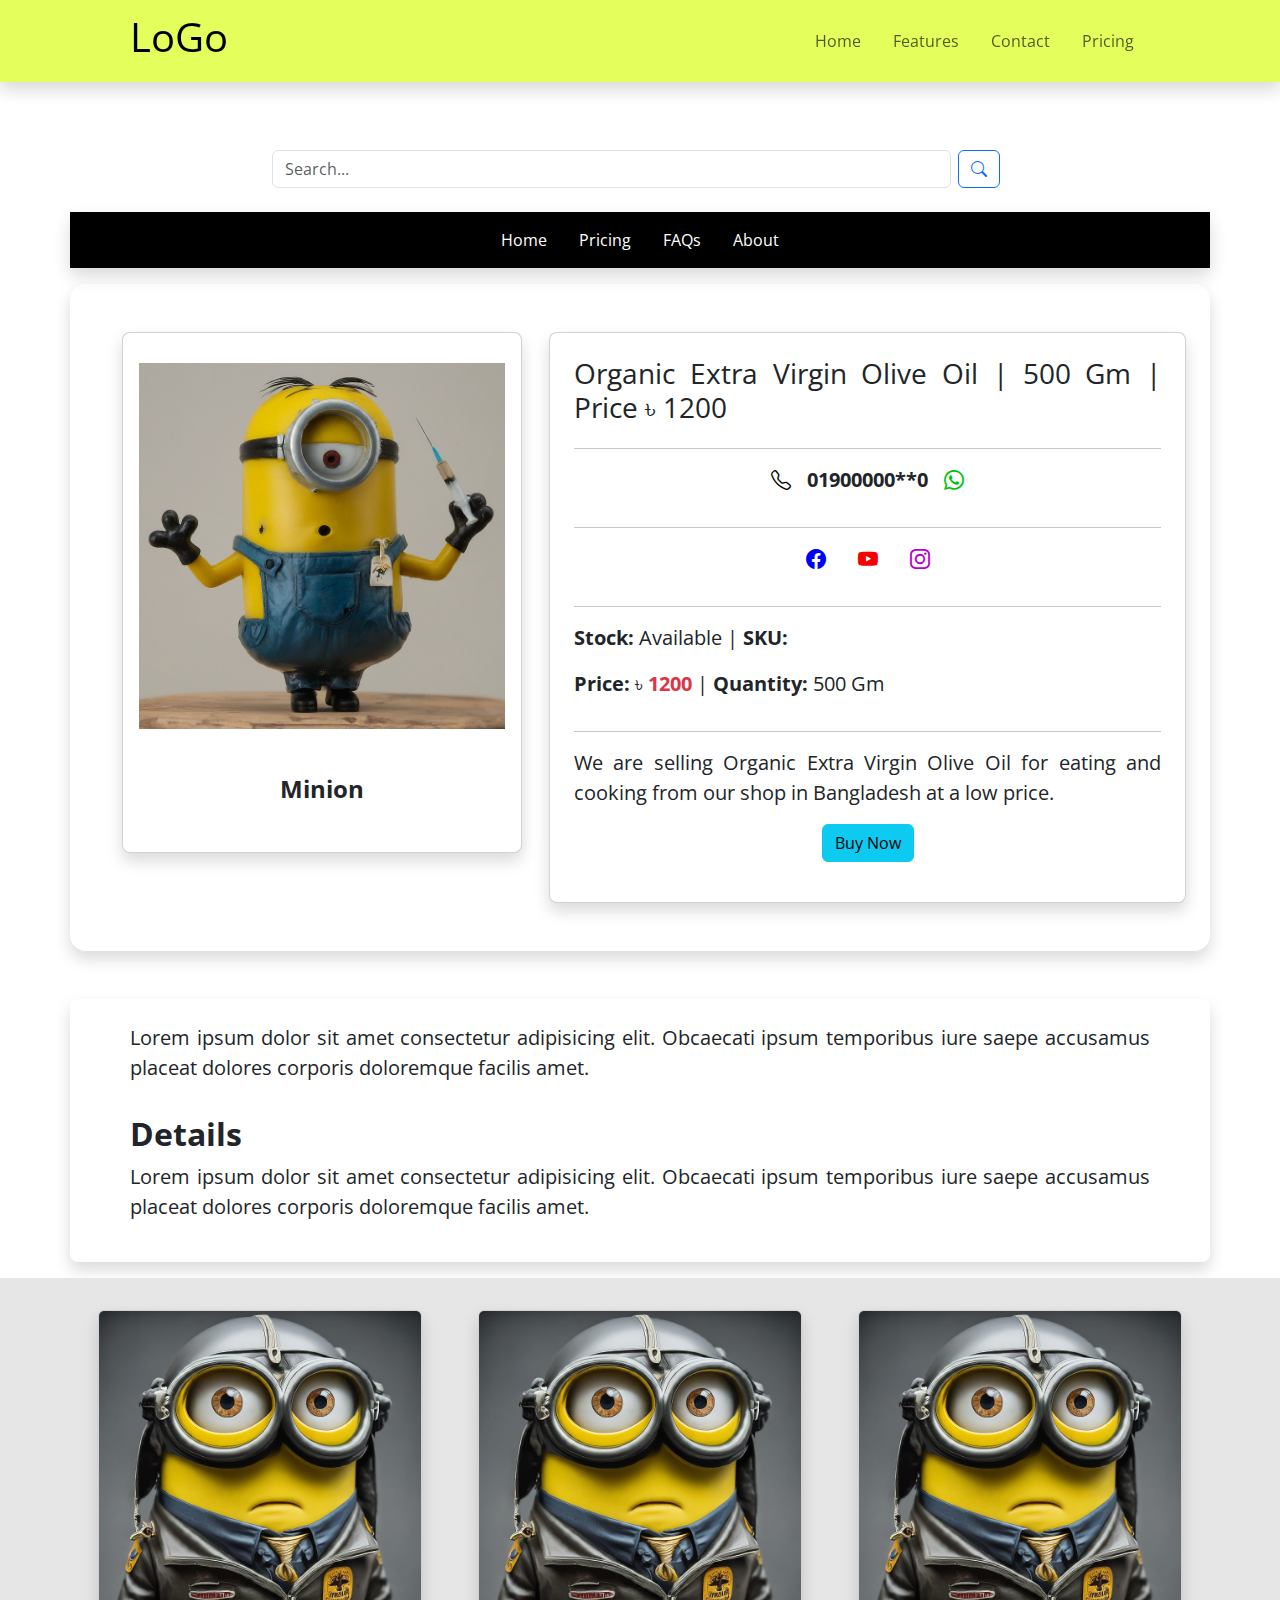
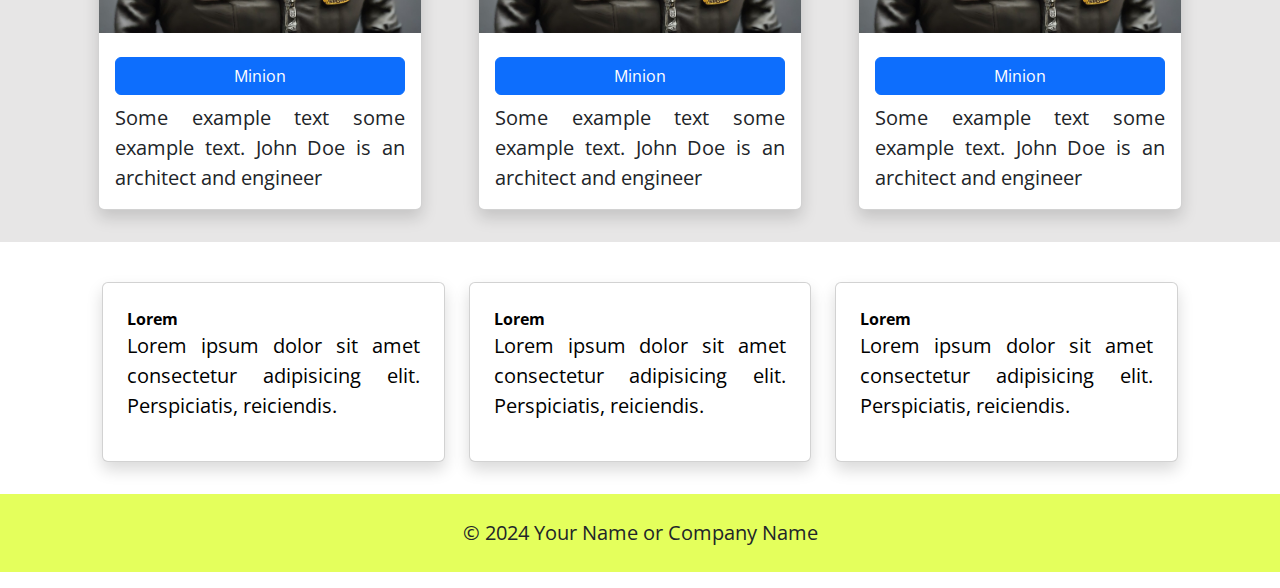
==== commit 3d4addc0: "Update product.html" ====
--- a/product.html
+++ b/product.html
@@ -53,7 +53,7 @@
 
     <!-- Search Bar -->
     <section>
-        <div class="container my-5">
+        <div class="container my-4">
             <div class="row justify-content-center">
                 <div class="col-md-8">
                     <form action="">
@@ -90,7 +90,7 @@
             <div class="row py-5 px-4">
                 <!-- Left Column -->
                 <div class="col-md-5">
-                    <div class="card shadow rounded-3 card-instax mb-3 zoom">
+                    <div class="card shadow rounded-3 card-instax mb-3 ">
                         <img class="card-img-top px-3" src="assets/pics/1.jpeg" alt="Card image">
                         <div class="card-body">
                             <h4 class="d-flex justify-content-center pb-4 mx-3 bold">
@@ -136,8 +136,8 @@
 
         <!-- Details Section -->
         <section>
-            <div class="container shadow rounded-3 my-5">
-                <div class="row py-5">
+            <div class="container shadow rounded-3 my-3">
+                <div class="row py-4">
                     <div class="col-md-12">
                         <p class="px-5">Lorem ipsum dolor sit amet consectetur adipisicing elit. Obcaecati ipsum temporibus iure saepe accusamus placeat dolores corporis doloremque facilis amet.</p>
                         <h2 class="pt-3 px-5 bold">Details</h2>
@@ -149,7 +149,7 @@
         <!-- Details Section End -->
 
         <!-- Cards Section -->
-        <section style="background-color: rgb(231, 230, 230);" class="py-5 my-5">
+        <section style="background-color: rgb(231, 230, 230);" class="py-3 my-3">
             <div class="container d-flex justify-content-center">
                 <div class="row">
                     <div class="col-md-4 mx-auto mx-md-0">
@@ -200,9 +200,9 @@
 
     <!-- Footer -->
     <footer>
-        <section class="py-3">
+        <section class="">
             <div class="container">
-                <div class="row my-3 mx-2">
+                <div class="row my-2 mx-2">
                     <div class="col-md-4 my-sm-2">
                         <div class="card p-4 shadow rounded-2 my-3">
                             <strong class="bold custom-text-color">Lorem</strong>
--- a/style.css
+++ b/style.css
@@ -1,15 +1,6 @@
-
-/* https://getbootstrap.com/docs/5.3/components/collapse/#example
-<input type="color" class="form-control form-control-color" value="#CCCCCC">
-data-bs-theme="dark" */
-
-
-/* custom-color 
-for nav and footer color */
-
+/* General Styles */
 body {
   font-family: 'Open Sans', sans-serif;
-  /* Fallback font for non-supporting browsers */
 }
 
 p {
@@ -17,52 +8,53 @@
   font-weight: 350;
 }
 
-h1,
-h2,
-h3,
-h4,
-h5,
-h6,
-p {
+h1, h2, h3, h4, h5, h6, p {
   font-weight: 400;
-  text-align:justify ;
+  text-align: justify;
 }
 
-.round{
-  border-radius: 50%;
-}
-
-/* font size  */
-
-.bold{
+.bold {
   font-weight: bolder;
 }
 
-/* colors  */
+/* Custom Colors */
+.custom-color {
+  background-color: #e4ff5c;
+}
 
-.custom-color {
-  background-color: #e4ff5c; /* Change this to your desired color */
+.custom-text-color {
+  color: #000;
 }
-/* ratio 1.26 */
+
+/* Card Custom Styles */
+.card-custom {
+  width: 100%;
+  max-width: 360px;
+  height: auto;
+  margin: 10px auto;
+}
+
+.card-custom img {
+  width: 100%;
+  height: auto;
+}
+
+/* Instax Card Custom Styles */
 .card-instax {
   width: 100%;
-  max-width: 500px;
-  /* Default card width for desktop */
-  height: 630px;
-  margin-bottom: auto;
+  max-width: 400px;
+  height: auto;
+  margin: 0 auto;
 }
 
-/* ratio 1.15 */
 .card-instax img {
   width: 100%;
-  max-width: 450px;
-  /* Default card width for desktop */
-  height: 530px;
+  height: auto;
   margin: 0 auto;
-  padding-top: 30px;
-  padding-bottom: 30px;
+  padding: 30px 0;
 }
-/* carousel customization */
+
+/* Carousel Customization */
 .carousel-item img {
   width: 100%;
   height: 100%;
@@ -87,55 +79,48 @@
   justify-content: center;
 }
 
-/* custom card settings  */
-
-.card-custom {
-  width: 100%;
-  max-width: 360px;
-  /* Default card width for desktop */
-  height: 390px;
-  margin: 10px auto;
+/* Media Queries */
+@media (max-width: 1024px) {
+  .card-custom {
+    max-width: 320px;
+  }
 }
 
-.card-custom img {
-  width: 100%;
-  height: auto;
+@media (max-width: 768px) {
+  .card-custom {
+    max-width: 100%;
+    height: auto;
+  }
+
+  .card-instax {
+    max-width: 320px;
+  }
+
+  .card-instax img {
+    padding: 20px 0;
+  }
 }
 
-
-
-/* media query  */
-
-/* ---------------------------------- */
-@media (max-width: 768px) {
-
-  /* Media query for phone view */
+@media (max-width: 576px) {
   .card-custom {
-    max-width: 520px;
-    /* Increased card width for mobile */
-    height: 360px;
-    /* Increased card height for mobile */
+    max-width: 100%;
+    height: auto;
   }
 
-/* ratio 1.375 */
-.card-instax {
-  width: 100%;
-  max-width: 500px;
-  height: 550px;
-  margin-bottom: auto;
+  .card-instax {
+    max-width: 280px;
+  }
+
+  .card-instax img {
+    padding: 20px 0;
+  }
 }
 
-/* ratio 1.125 */
-.card-instax img {
-  width: 350px;
-  max-width: 450px;
-  height: 400px;
-  margin: 0 auto;
-  padding-top: 20px;
-  padding-bottom: 0px;
+/* Custom Navbar and Footer */
+.navbar.custom-color {
+  background-color: #e4ff5c;
 }
 
+footer.custom-color {
+  background-color: #e4ff5c;
 }
-/* ------------------------------------- */
-
-
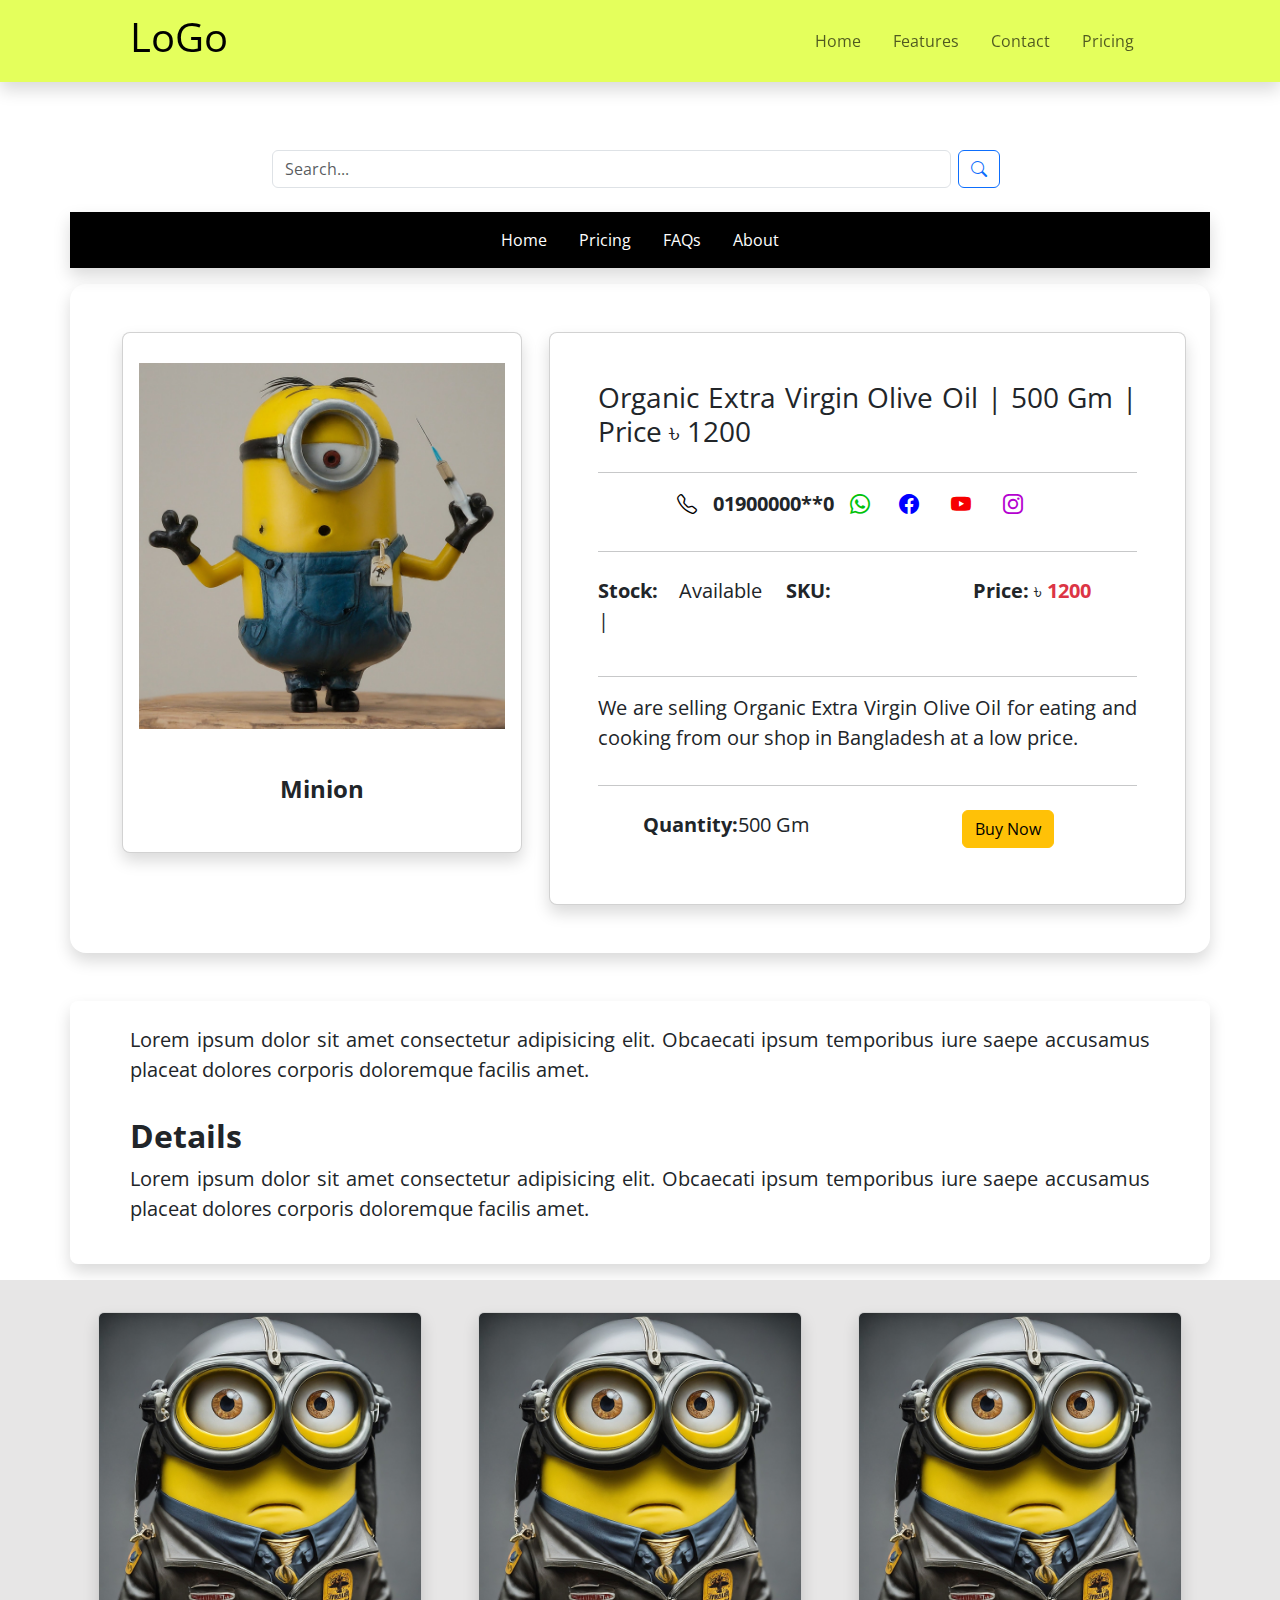
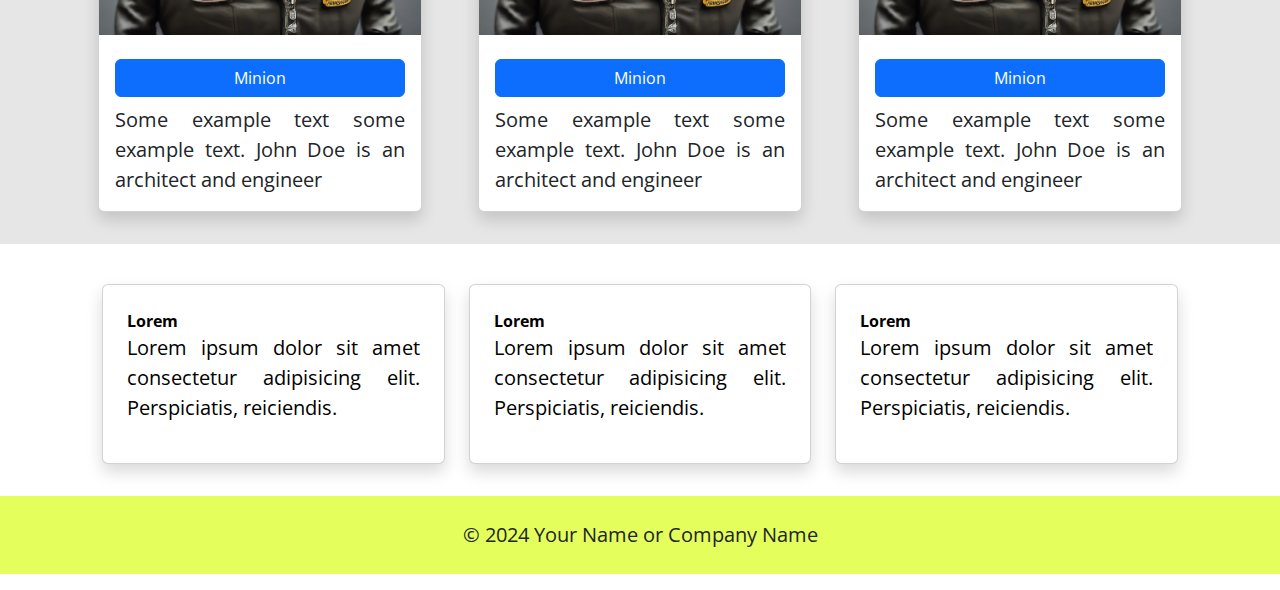
==== commit 6007518c: "Update product.html" ====
--- a/product.html
+++ b/product.html
@@ -102,32 +102,59 @@
                 <!-- Left Column End -->
 
                 <!-- Right Column -->
-                <div class="col-md-6 p-4 card card-body shadow rounded-3">
+                <div class="col-md-6 p-5 card card-body shadow rounded-3">
                     <h3>Organic Extra Virgin Olive Oil | 500 Gm | Price ৳ 1200</h3>
                     <hr>
-                    <p class="d-flex justify-content-center">
-                        <a href="tel:019000000*" style="color: black;"  class="bi bi-telephone bi-sm mx-3"></a>
-                        <b>01900000**0</b>
-                        <a href="https://wa.me/" style="color: rgb(0, 194, 10);" class="bi bi-whatsapp mx-3"></a>
-                    </p>
-                    <hr>
-                    <p class="d-flex justify-content-center">
-                        <a href="https://facebook.com"style="color: blue;"  class="bi bi-facebook px-3"></a>
-                        <a href="https://youtube.com" style="color: rgb(246, 0, 0);" class="bi bi-youtube px-3"></a>
-                        <a href="https://instagram.com" style="color: rgb(180, 0, 208);" class="bi bi-instagram px-3"></a>
-                    </p>
-                    <hr>
-                    <p>
-                        <b>Stock:</b> Available | <b>SKU:</b>
-                    </p>
-                    <p>
-                        <b>Price:</b> ৳ <b class="text-danger">1200</b> | <b>Quantity:</b> 500 Gm
-                    </p>
-                    <hr>
-                    <p>We are selling Organic Extra Virgin Olive Oil for eating and cooking from our shop in Bangladesh at a low price.</p>
-                    <p class="d-flex justify-content-center">
-                        <a href="#" class="btn btn-info">Buy Now</a>
-                    </p>
+                    <div class="row">
+                        <div class="col-md-2"></div>
+                        <div class="col-md-4">
+                            <p class="d-flex justify-content-center">
+                                <a href="tel:019000000*" style="color: black;" class="bi bi-telephone bi-sm mx-3"></a>
+                                <b>01900000**0</b>
+                                <a href="https://wa.me/" style="color: rgb(0, 194, 10);"
+                                    class="bi bi-whatsapp mx-3"></a>
+                            </p>
+                        </div>
+                        <div class="col-md-4">
+                            <p class="d-flex justify-content-center">
+                                <a href="https://facebook.com" style="color: blue;" class="bi bi-facebook px-3"></a>
+                                <a href="https://youtube.com" style="color: rgb(246, 0, 0);"
+                                    class="bi bi-youtube px-3"></a>
+                                <a href="https://instagram.com" style="color: rgb(180, 0, 208);"
+                                    class="bi bi-instagram px-3"></a>
+                            </p>
+                        </div>
+                        <div class="col-md-2"></div>
+                    </div>
+                    <hr>
+                    <div class="row">
+                        <div class="col-md-4 my-2">
+                            <p><b>Stock:</b> Available |</p>
+                        </div>
+                        <div class="col-md-4 my-2">
+                            <p><b>SKU:</b></p>
+                        </div>
+                        <div class="col-md-4 my-2">
+                            <p> <b>Price:</b> ৳ <b class="text-danger">1200</b></p>
+                        </div>
+                    </div>
+                    <hr>
+                    <p>We are selling Organic Extra Virgin Olive Oil for eating and cooking from our shop in Bangladesh
+                        at a low price.</p>
+                    <hr>
+
+                    <div class="row">
+                        <div class="col-md-6">
+                            <p class="d-flex justify-content-center my-sm-2"> <b>Quantity:</b> 500 Gm </p>
+                        </div>
+                        <div class="col-md-6">
+                            <p class="d-flex justify-content-center my-sm-2">
+                                <a href="#" class="btn btn-warning">Buy Now</a>
+                            </p>
+
+                        </div>
+                    </div>
+
                 </div>
                 <!-- Right Column End -->
             </div>
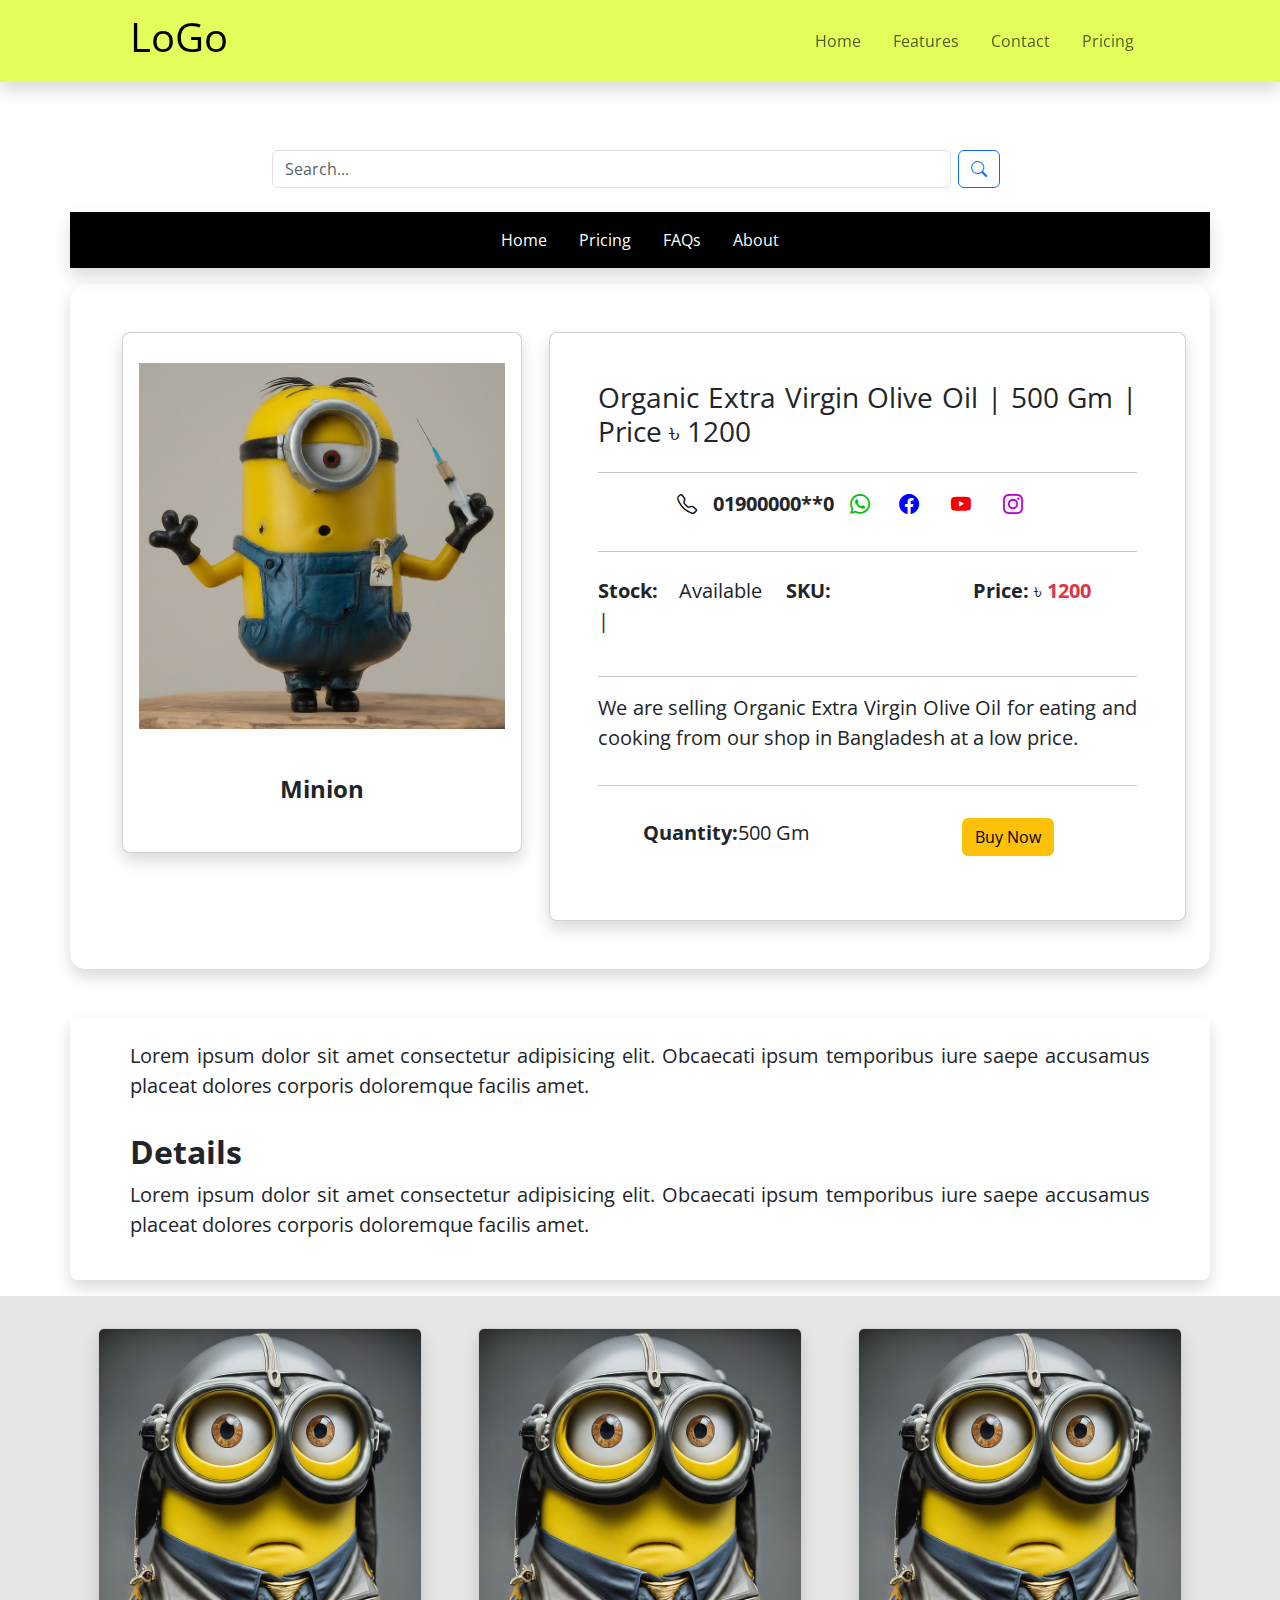
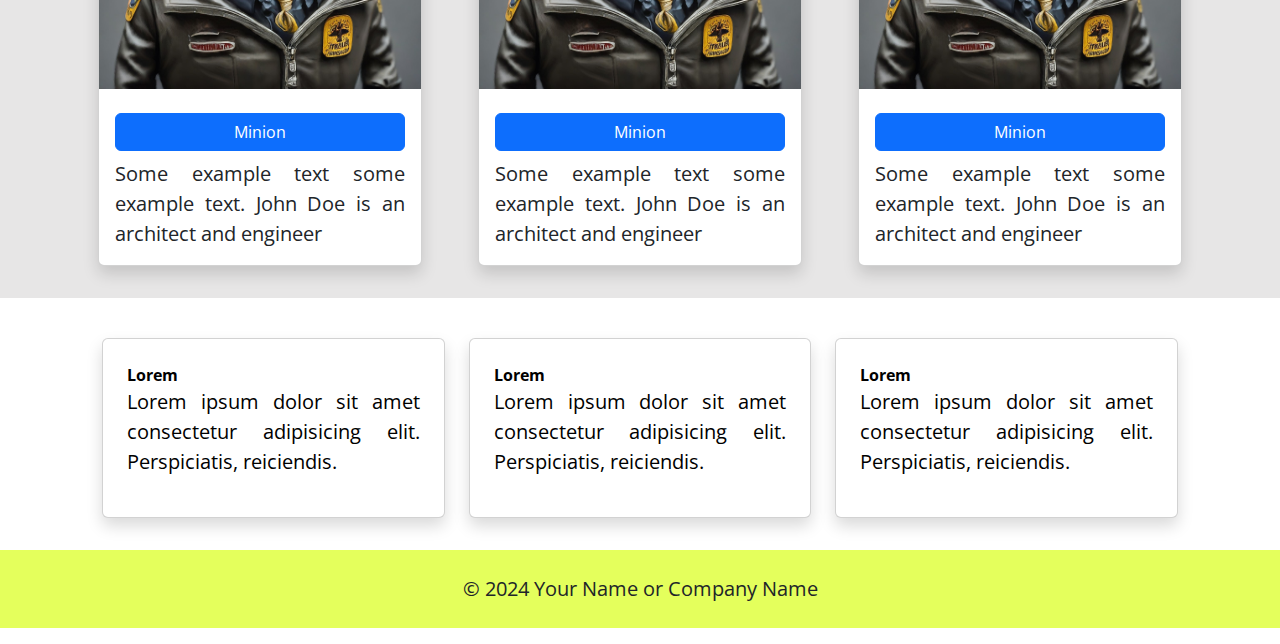
==== commit a6d0f5ab: "Update product.html" ====
--- a/product.html
+++ b/product.html
@@ -145,10 +145,10 @@
 
                     <div class="row">
                         <div class="col-md-6">
-                            <p class="d-flex justify-content-center my-sm-2"> <b>Quantity:</b> 500 Gm </p>
+                            <p class="d-flex justify-content-center my-3"> <b>Quantity:</b> 500 Gm </p>
                         </div>
                         <div class="col-md-6">
-                            <p class="d-flex justify-content-center my-sm-2">
+                            <p class="d-flex justify-content-center my-3">
                                 <a href="#" class="btn btn-warning">Buy Now</a>
                             </p>
 
--- a/style.css
+++ b/style.css
@@ -36,7 +36,8 @@
 
 .card-custom img {
   width: 100%;
-  height: auto;
+  /* height: auto; */
+  height: 360px;
 }
 
 /* Instax Card Custom Styles */
